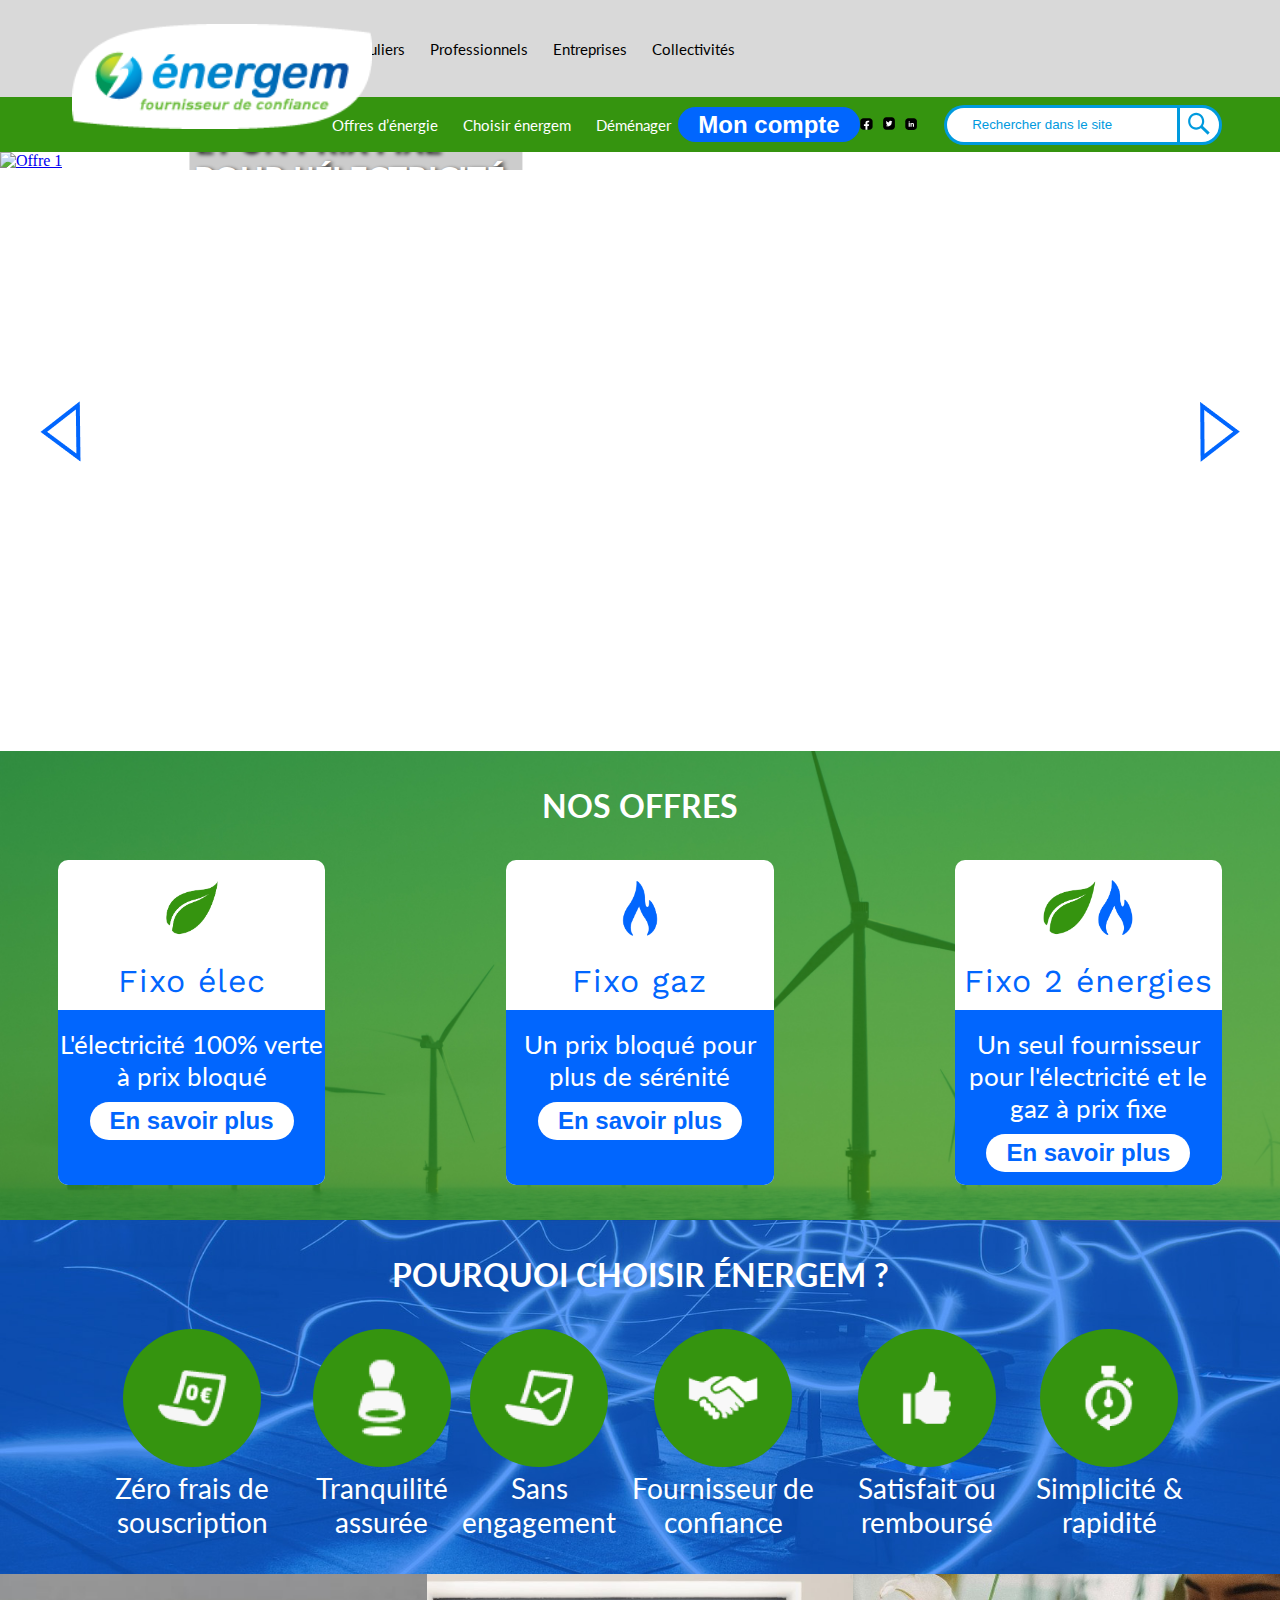
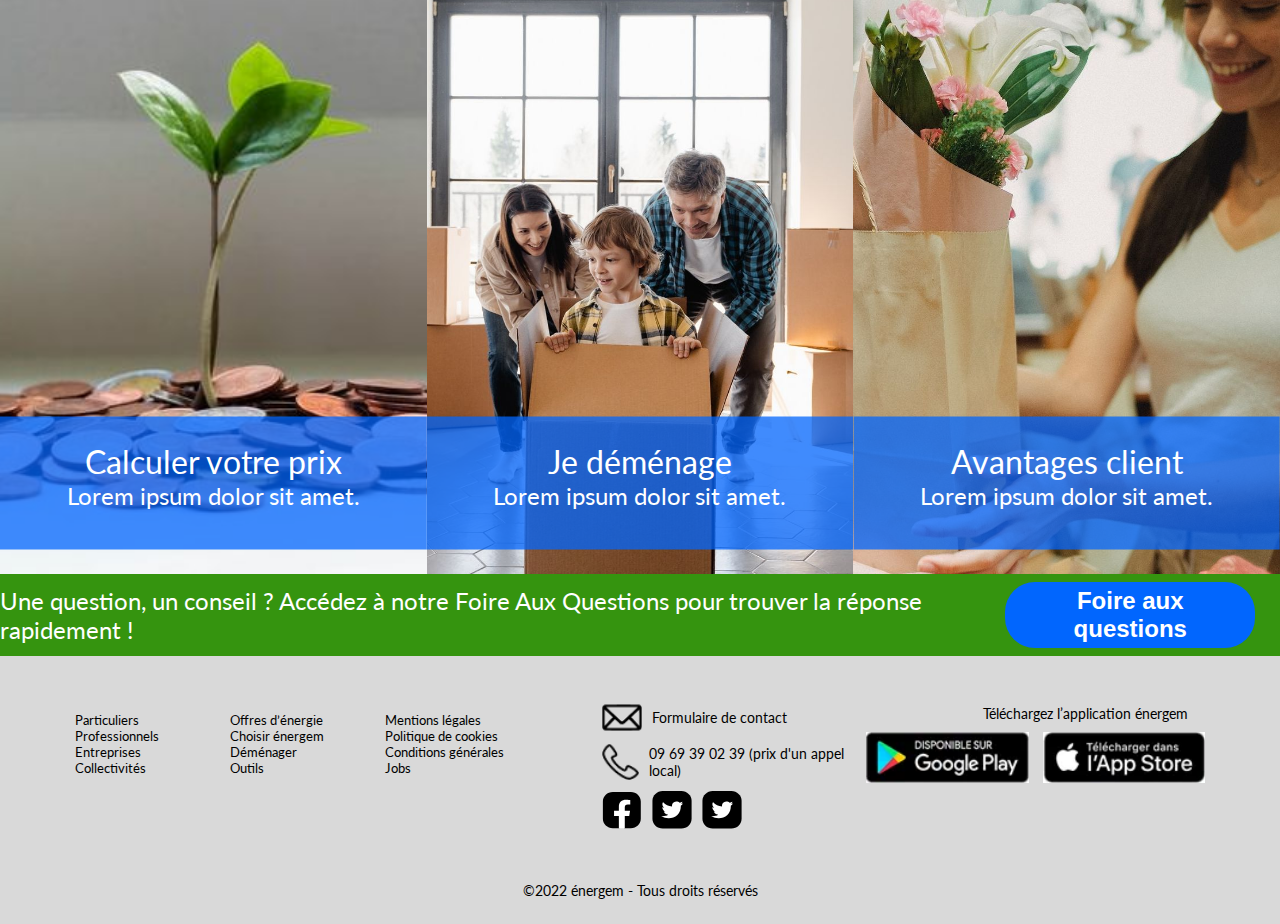
==== index-3.html @ 3f8b6bbb "first commit" ====
<!DOCTYPE html>
<html lang="en">

<head>
  <meta charset="UTF-8">
  <meta http-equiv="X-UA-Compatible" content="IE=edge">
  <meta name="viewport" content="width=device-width, initial-scale=1.0">
  <title>Energem</title>
  <link href='https://fonts.googleapis.com/css?family=Lato:300,400,700' rel='stylesheet'>
  <link href='https://fonts.googleapis.com/css?family=Work Sans' rel='stylesheet'>
  <link href="assets/css/index-3.css" rel="stylesheet">
  <!--script src="assets/js/slider-3.js" defer></script-->

</head>

<body>
  <div id="wrapper">
    <!-- Header & Navigation -->
    <header id="logo">
      <img src="assets/img/logo-energem.png" alt="Energem site web: logo">
    </header>
    <nav id="nav1">
      <ul>
        <li><a href="#0">Particuliers</a></li>
        <li><a href="#0">Professionnels</a></li>
        <li><a href="#0">Entreprises</a></li>
        <li><a href="#0">Collectivités</a></li>
      </ul>

    </nav>
    <nav id="nav2">
      <ul>
        <li><a href="#0">Offres d’énergie</a></li>
        <li><a href="#0">Choisir énergem</a></li>
        <li><a href="#0">Déménager</a></li>
        <li><a href="#0">Outils</a></li>
      </ul>
    </nav>
    <div id="account"><input class="btn-account" type="button" value="Mon compte"></div>
    <div id="btn-social">
      <ul>
        <li><a href="#0"><img src="assets/img/social-fb.svg" alt="Social media: facebook"></a></li>
        <li><a href="#0"><img src="assets/img/social-tweeter.svg" alt="Social media: twitter"></a></li>
        <li><a href="#0"><img src="assets/img/social-linked-in.svg" alt="Social media: linkedin"></a></li>
      </ul>
    </div>
    <div id="btn-search">
      <input type="text" class="searchTerm" placeholder="Rechercher dans le site">
      <button type="submit" class="searchButton">
        <img src="assets/img/magnifier.svg" alt="Soumettre la recherche">
      </button>
    </div>

    <!-- SLIDER -->
    <section id="slider">
      <div class="navigation">
        <div class="prev nav-btn"><img src="assets/img/arrow-left.png" alt="Image précédente"></div>
        <div class="next nav-btn"><img src="assets/img/arrow-right.png" alt="Image suivante"></div>
      </div>
      <div class="carousel">
        <div class="item main">
          <a href="#0">
            <img src="assets/img/slide-01.jpg" alt="Offre 1" />
            <div class="caption">
              <h2>Nous offrons deux énergies un seul founisseur et un prix fixe pour l'électricité et le gaz.</h2>
              <button class="btn-more">En savoir plus</button>
            </div>
          </a>
        </div>
        <div class="item">
          <a href="#0">
            <img src="assets/img/slide-02.jpg" alt="Offre 2" />
            <div class="caption">
              <h2>Lorem ipsum dolor sit amet.</h2>
              <button class="btn-more">En savoir plus</button>
            </div>
          </a>
        </div>
        <div class="item"><a href="#0">
            <img src="assets/img/slide-03.jpg" alt="Offre 3" />
            <div class="caption">
              <h2>Pellentesque at dapibus purus. Nullam eget erat eu erat aliquam rutrum in non felis.</h2>
              <button class="btn-more">En savoir plus</button>
            </div>
          </a>
        </div>
        <div class="item">
          <a href="#0">
            <img src="assets/img/slide-04.jpg" alt="Offre 4" />
            <div class="caption">
              <h2>Donec tellus elit, hendrerit condimentum fringilla eget, vehicula in lorem. Vestibulum aliquam rutrum
                metus,
                a iaculis lacus consectetur non</h2>
              <button class="btn-more">En savoir plus</button>
            </div>
          </a>
        </div>
      </div>
    </section>

    <!-- OFFRES -->
    <section id="offers">
      <div class="box">
        <h2>Nos offres</h2>
        <div class="cards">
          <article class="card">
            <a href="#">
              <figure class="card-thumb">
                <img src="assets/img/picto-elec.png" alt="Fixo élec">
              </figure>
              <h3 class="card-title">Fixo élec</h3>
              <div class="card-content">
                <p class="card-excerpt">L'électricité 100% verte à prix bloqué</p>
                <button class="card-btn-more">En savoir plus</button>
              </div>
            </a>
          </article>
          <article class="card">
            <a href="#">
              <figure class="card-thumb">
                <img src="assets/img/picto-gaz.png" alt="Fixo gaz">
              </figure>
              <h3 class="card-title">Fixo gaz</h3>
              <div class="card-content">
                <p class="card-excerpt">Un prix bloqué pour plus de sérénité</p>
                <button class="card-btn-more">En savoir plus</button>
              </div>
            </a>
          </article>
          <article class="card">
            <a href="#">
              <figure class="card-thumb">
                <img class="fixo-combi" src="assets/img/picto-combi.png" alt="Fixo 2 énergies">
              </figure>
              <h3 class="card-title">Fixo 2 énergies</h3>
              <div class="card-content">
                <p class="card-excerpt">Un seul fournisseur pour l'électricité et le gaz à prix fixe</p>
                <button class="card-btn-more">En savoir plus</button>
              </div>
            </a>
          </article>
        </div>
      </div>
    </section>

    <!-- WHY -->
    <section id="why">
      <h2>Pourquoi choisir Énergem ?</h2>
      <div class="why-flex-container">
        <div class="container">
          <div class="box"><img src="assets/img/picto-zero-frais.png" alt=""></div>
          <div class="text">Zéro frais de souscription</div>
        </div>
        <div class="container">
          <div class="box"><img class="why-img-resize" src="assets/img/picto-tranquilite.png" alt="Tranquilité assurée">
          </div>
          <div class="text">Tranquilité assurée</div>
        </div>
        <div class="container">
          <div class="box"><img src="assets/img/picto-sans-engagement.png" alt="Sans engagement"></div>
          <div class="text">Sans engagement</div>
        </div>
        <div class="container">
          <div class="box"><img src="assets/img/picto-fournisseur-confiance.png" alt="Fournisseur de confiance"></div>
          <div class="text">Fournisseur de confiance</div>
        </div>
        <div class="container">
          <div class="box"><img class="why-img-resize" src="assets/img/picto-satisfait-rembourse.png"
              alt="Satisfait ou remboursé"></div>
          <div class="text">Satisfait ou remboursé</div>
        </div>
        <div class="container">
          <div class="box"><img class="why-img-resize" src="assets/img/picto-simplicite-rapidite.png"
              alt="Simplicité & rapidité"></div>
          <div class="text">Simplicité & rapidité</div>
        </div>
      </div>
    </section>

    <!-- ADAVANTAGES -->
    <section id="advantages">
      <div class="advantages-flex-container">
        <div class="container">
          <div class="box"><img src="assets/img/advantages-01.jpg" alt="Calculer votre prix"></div>
          <div class="text">
            <h3>Calculer votre prix</h3>
            <p>Lorem ipsum dolor sit amet.</p>
          </div>
        </div>
        <div class="container">
          <div class="box"><img src="assets/img/advantages-02.jpg" alt="Je déménage"></div>
          <div class="text">
            <h3>Je déménage</h3>
            <p>Lorem ipsum dolor sit amet.</p>
          </div>
        </div>
        <div class="container">
          <div class="box"><img src="assets/img/advantages-03.jpg" alt="Avantages client"></div>
          <div class="text">
            <h3>Avantages client</h3>
            <p>Lorem ipsum dolor sit amet.</p>
          </div>
        </div>
      </div>
    </section>

    <!-- FAQ -->
    <section id="faq">
      <div class="container">
        <p>Une question, un conseil ? Accédez à notre Foire Aux Questions pour trouver la réponse rapidement !</p>
        <button class="faq-btn-more">Foire aux questions</button>
      </div>
    </section>

    <!-- FOOTER -->
    <section id="footer">
      <nav class="footer-nav">
        <ul>
          <li>Particuliers</li>
          <li>Professionnels</li>
          <li>Entreprises</li>
          <li>Collectivités</li>
        </ul>
        <ul>
          <li>Offres d’énergie</li>
          <li>Choisir énergem</li>
          <li>Déménager</li>
          <li>Outils</li>
        </ul>
        <ul>
          <li>Mentions légales</li>
          <li>Politique de cookies</li>
          <li>Conditions générales</li>
          <li>Jobs</li>
        </ul>
      </nav>
      <div class="footer-contact">
        <div class="contact">
          <img src="assets/img/picto-letter.png" alt="Vers formulaire de contact">
          <p>Formulaire de contact</p>
        </div>
        <div class="contact">
          <img src="assets/img/picto-phone.png" alt="Numéro de téléphone">
          <p>09 69 39 02 39 (prix d'un appel local)</p>
        </div>
        <div class="footer-btn-social">
          <ul>
            <li><a href="#0"><img src="assets/img/social-fb.svg" alt="Social media: facebook"></a></li>
            <li><a href="#0"><img src="assets/img/social-tweeter.svg" alt="Social media: twitter"></a></li>
            <li><a href="#0"><img src="assets/img/social-tweeter.svg" alt="Social media: linkedin"></a></li>
          </ul>
        </div>
      </div>
      <div class="footer-store">
        <p>Téléchargez l’application énergem</p>
        <div class="footer-store-links">
          <img src="assets/img/googleplay-fr.webp" alt="Vers Google play">
          <img src="assets/img/appstore-fr.webp" alt="Vers l'Appstore">
        </div>
      </div>

    </section>

  </div>
  <div id="copyright">
    <p>©2022 énergem - Tous droits réservés</p>
  </div>
</body>

</html>
---- assets/css/index-3.css ----
/* Init: rest */

html {
  box-sizing: border-box;
  font-size: 1rem;
}

*,
*:before,
*:after {
  box-sizing: inherit;
}

body,
h1,
h2,
h3,
h4,
h5,
h6,
p,
ol,
ul {
  margin: 0;
  padding: 0;
  font-weight: normal;
}

ol,
ul {
  list-style: none;
}

img {
  max-width: 100%;
  height: auto;
}

/* Grid */

#wrapper {
  display: grid;
  height: auto;
  /* 14 columns: first and last ones are used ad padding 45+40 = 85px */
  grid-template-columns: 45px repeat(12, 1fr) 45px;
  column-gap: 2.08333333%; /*40px*/
}

/* GENERAL */

h2 {
  font-family: "Lato", sans-serif;
  font-size: 2em;
  font-weight: 700;
  text-transform: uppercase;
  color: #fff;
}

/* HEADER AND NAVIGATION */

nav {
  font-family: "Lato", sans-serif;
  font-size: 0.9375em;
  font-weight: 700;
}

#logo {
  display: flex;
  align-items: center;
  width: 300px;
  grid-area: 1 / 2 / span 2 / span 5;
  z-index: 2;
}

#logo img {
  /* width: 70%; */
  height: 105px;
}

#nav1 {
  background-color: #d9d9d9;
  grid-area: 1 / 1 / auto / -1;
  display: grid;
  height: 97px;
  grid-template-columns: subgrid;
}

#nav1 ul {
  margin-left: -55px;
  grid-column: 5 / 12;
  display: flex;
  align-items: center;
}

#nav1 a {
  text-decoration: none;
  color: black;
  text-align: left;
  padding-left: 25px;
}

#nav2 {
  background-color: #35940f;
  grid-area: 2 / 1 / auto / -1;
  display: grid;
  height: 55px;
  grid-template-columns: subgrid;
}

#nav2 ul {
  margin-left: -55px;
  grid-column: 5 / 12;
  display: flex;
  align-items: center;
}

#nav2 a {
  text-decoration: none;
  color: white;
  text-align: left;
  padding-left: 25px;
}

#account {
  grid-area: 2 / 8 / auto / -1;
  display: flex;
}

.btn-account {
  background-color: #0166fe;
  color: #ffffff;
  font-size: 1.5em;
  font-weight: 700;
  border: 0px;
  margin: 10px 25px;
  padding: 0px 20px;
  border-radius: 30px;
  cursor: pointer;
}

#btn-social {
  grid-area: 2 / 9 / auto / span 2;
  display: flex;
  margin-left: 110px;
}

#btn-social ul {
  grid-column: 10 / 12;
  display: flex;
  gap: 10px;
  align-items: center;
  justify-content: center;
}

#btn-social li {
  /* padding-right: 20px; */
}

#btn-social img {
  width: 35px;
  height: auto;
}

#btn-search {
  grid-area: 2 / 11 / auto / span 3;
  display: flex;
  align-items: center;
  width: 110%;
}

#btn-search .search {
  width: 10%;
}

#btn-search .searchTerm {
  align-items: center;
  justify-content: center;
  width: 80%;
  border: 3px solid #009ade;
  color: #009ade;
  border-right: none;
  padding: 5px;
  height: 40px;
  border-radius: 30px 0 0 30px;
  outline: none;
}

#btn-search .searchTerm::placeholder {
  color: #009ade;
  padding-left: 20px;
}

#btn-search .searchTerm:focus {
  color: #009ade;
}

#btn-search .searchButton {
  width: 45px;
  height: 40px;
  border: 3px solid #009ade;
  background: #fff;
  color: #fff;
  border-radius: 0 30px 30px 0;
  cursor: pointer;
}

#btn-search .searchButton img {
  width: 26px;
  height: 29px;
  padding: 2px;
}

/* SLIDER */

#slider {
  grid-area: 4 / 1 / 5 / -1;
}

.navigation .prev {
  position: absolute;
  z-index: 10;
  font-size: 1.5625em;
  top: 45%;
  left: 25px;
  font-weight: 700;
}

.navigation .next {
  right: 25px;
  position: absolute;
  font-size: 25px;
  z-index: 10;
  top: 45%;
}

.navigation .nav-btn {
  cursor: pointer;
  width: 70px;
  height: 52px;
  display: flex;
  justify-content: center;
  align-items: center;
  padding: 5px;
}

/* .navigation .nav-btn:hover {
  background: white;
} */

.carousel {
  height: 599px;
}

.carousel img {
  max-width: 100%;
  height: 600px;
  width: 100%;
  object-fit: cover;
}

.item {
  position: relative;
  display: none;
  overflow: hidden;
}

.main {
  display: block;
}

.caption {
  position: absolute;
  display: block;
  padding: 5px;
  top: 50%;
  left: 20%;
  transform: translate(-20%, -50%);
  width: 26%;
  justify-content: center;
  align-items: center;
  color: rgb(255, 255, 255);
  background: rgba(0, 0, 0, 0.2);
}

.caption h2 {
  font-family: "Lato", sans-serif;
  font-size: 2em;
  font-weight: 700;
  text-shadow: 2px 2px 4px #000000;
  margin-bottom: 25px;
}
.caption .btn-more {
  position: relative;
  left: 55%;
  background-color: #35940f;
  color: #ffffff;
  font-size: 1em;
  font-weight: 700;
  border: 0px;
  margin: 10px 25px;
  padding: 10px 20px;
  border-radius: 30px;
  cursor: pointer;
}

/* OFFERS */

#offers {
  grid-area: 5 / 1 / 6 / -1;
  background-image: url("../img/offers-bckgr.jpg");
  height: max-content;
  background-size: cover;
  display: flex;
  justify-content: center;
  align-items: center;
  width: 100%;
  padding-bottom: 35px;
}

#offers .box {
  width: 91%;
}

#offers .box h2 {
  margin: 10px 0;
  padding: 25px 0px;
  text-align: center;
}

#offers .box h3 {
  margin: 10px 0;
  color: inherit;
  font-family: "Work Sans";
  font-size: 2em;
  color: #0166fe;
  text-align: center;
}

#offers .box p {
  font-family: "Lato", sans-serif;
  font-size: 1.625em;
  text-align: center;
}

.cards {
  display: flex;
  flex-wrap: wrap;
  justify-content: space-between;
  width: 100%;
}
.card {
  width: 23%;
  height: 325px;
  background-color: #fff;
  border-radius: 10px;
  /* transition: transform 0.3s; */
  overflow-y: hidden;
}

.card a {
  color: inherit;
  text-decoration: none;
}

.card-thumb {
  text-align: center;
}

.card-thumb img {
  width: 50%;
}

.fixo-combi {
  width: 150%;
}

.card-content {
  position: relative;
  width: 100%;
  height: 250px;
  padding: 18px 0px;
  background-color: #0166fe;
  color: #fff;
  border-bottom-left-radius: 10px;
  border-bottom-right-radius: 10px;
  text-align: center;
}

.card-title {
  margin: 5px 0;
  font-size: 1.25rem;
  letter-spacing: 1px;
  text-align: center;
}

.card-excerpt p {
  font-size: 0.75rem;
  letter-spacing: 1px;
  text-align: center;
}

.card-btn-more {
  background-color: #ffffff;
  color: #0166fe;
  font-size: 1.5em;
  font-weight: 700;
  border: 0px;
  margin: 10px 25px;
  padding: 5px 20px;
  border-radius: 30px;
  cursor: pointer;
}

/* .card:hover {
  box-shadow: 0px 0px 20px -5px rgba(0, 0, 0, 0.2);
  transform: translateY(-4px);
} */

@media screen and (max-width: 540px) {
  #container {
    height: auto;
  }
  .box {
    padding: 20px;
  }
  .card {
    width: 49%;
  }
}
@media screen and (max-width: 480px) {
  .box h1 {
    font-size: 1.5rem;
  }
  .cards {
    justify-content: center;
  }
  .card {
    margin-bottom: 20px;
    width: 80%;
  }
}

/* WHY */

#why {
  grid-area: 6 / 1 / 7 / -1;
  background-image: url("../img/why-bckgr.jpg");
  height: max-content;
  background-size: cover;
  padding-bottom: 35px;
}

#why h2 {
  margin: 10px 0;
  padding: 25px 0px;
  text-align: center;
}

.why-flex-container {
  margin-top: 0;
  display: flex;
  justify-content: space-around;
  padding: 0 84px;
}

.why-flex-container .container {
  justify-content: center;
  text-align: center;
}

.why-flex-container .box {
  display: inline-block;
  position: relative;
  background-color: #35940f;
  width: 138px;
  height: 138px;
  overflow: hidden;
  border-radius: 50%;
}
.why-flex-container .box img {
  position: absolute;
  top: 50%;
  left: 50%;
  transform: translate(-50%, -50%);
  width: 50%;
  height: auto;
}

/* .why-flex-container .box {
  border-radius: 50%;
  background-color: #35940f;
  overflow: hidden;
  height: 138px;
  width: 138px;
  display: flex;
  text-align: center;
  justify-content: center;
}

.why-flex-container .box img {
  width: 50%;
  height: auto;
} */

.why-flex-container .text {
  font-family: "Lato", sans-serif;
  font-size: 1.75em;
  color: #fff;
}

.why-flex-container .box .why-img-resize {
  width: 35%;
  height: auto;
}

/* ADAVANTAGES */

#advantages {
  grid-area: 7 / 1 / 8 / -1;
  background-size: cover;
  width: 100%;
}

.advantages-flex-container {
  display: flex;
  flex-wrap: wrap;
}

.advantages-flex-container .container {
  flex-grow: 1;
  width: calc(33% - 2px);
  height: 599px;
  position: relative;
  display: inline-block;
}

.advantages-flex-container .box img {
  max-width: 100%;
  height: 600px;
  width: 100%;
  object-fit: cover;
}

.advantages-flex-container .text {
  position: absolute;
  background-color: rgba(1, 102, 254, 0.75);
  top: 85%;
  left: 50%;
  transform: translate(-50%, -50%);
  text-align: center;
  color: white;
  width: 100%;
  height: 133px;
  padding-top: 25px;
}

.advantages-flex-container .text h3 {
  font-family: "Lato", sans-serif;
  font-size: 2em;
}

.advantages-flex-container .text p {
  font-family: "Lato", sans-serif;
  font-size: 1.5em;
}

/* FAQ */

#faq {
  grid-area: 8 / 1 / 9 / -1;
  background-color: #35940f;
  height: 83px;
  display: flex;
  justify-content: center;
  align-items: center;
  width: 100%;
}

#faq .container {
  display: inline-flex;
  justify-content: center;
  align-items: center;
}

#faq p {
  font-family: "Lato", sans-serif;
  font-size: 1.5em;
  color: #ffffff;
}

.faq-btn-more {
  background-color: #0166fe;
  color: #ffffff;
  font-size: 1.5em;
  font-weight: 700;
  border: 0px;
  margin: 10px 25px;
  padding: 5px 20px;
  border-radius: 30px;
  cursor: pointer;
}

/* FOOTER */

#footer {
  grid-area: 10 / 1 / 11 / -1;
  background-color: #d9d9d9;
  /* height: 250px; */
  display: flex;
  justify-content: center;
  align-items: center;
  width: 100%;
  padding: 0 75px 50px 75px;
  font-family: "Lato", sans-serif;
  font-size: 0.875em;
}

.footer-nav {
  flex: 40%;
  column-count: 3;
}

.footer-contact {
  flex: 30%;
  padding-left: 75px;
  padding-top: 40px;
}

.footer-contact .contact {
  display: flex;
  align-items: center;
  margin-bottom: 5px;
}

.footer-contact img {
  width: 40px;
}

.footer-contact p {
  padding-left: 10px;
}

.footer-btn-social ul {
  display: flex;
  align-items: center;
  gap: 10px;
  padding-top: 5px;
}

.footer-store {
  flex: 30%;
}

.footer-store p {
  padding-bottom: 10px;
  padding-left: 100px;
  text-align: center;
}

.footer-store .footer-store-links {
  display: flex;
  justify-content: flex-end;
  gap: 14px;
}

.footer-store .footer-store-links img {
  width: 165px;
}

#copyright {
  display: flex;
  justify-content: center;
  align-items: center;
  background-color: #d9d9d9;
  padding-bottom: 25px;
  font-family: "Lato", sans-serif;
  font-size: 0.875em;
}
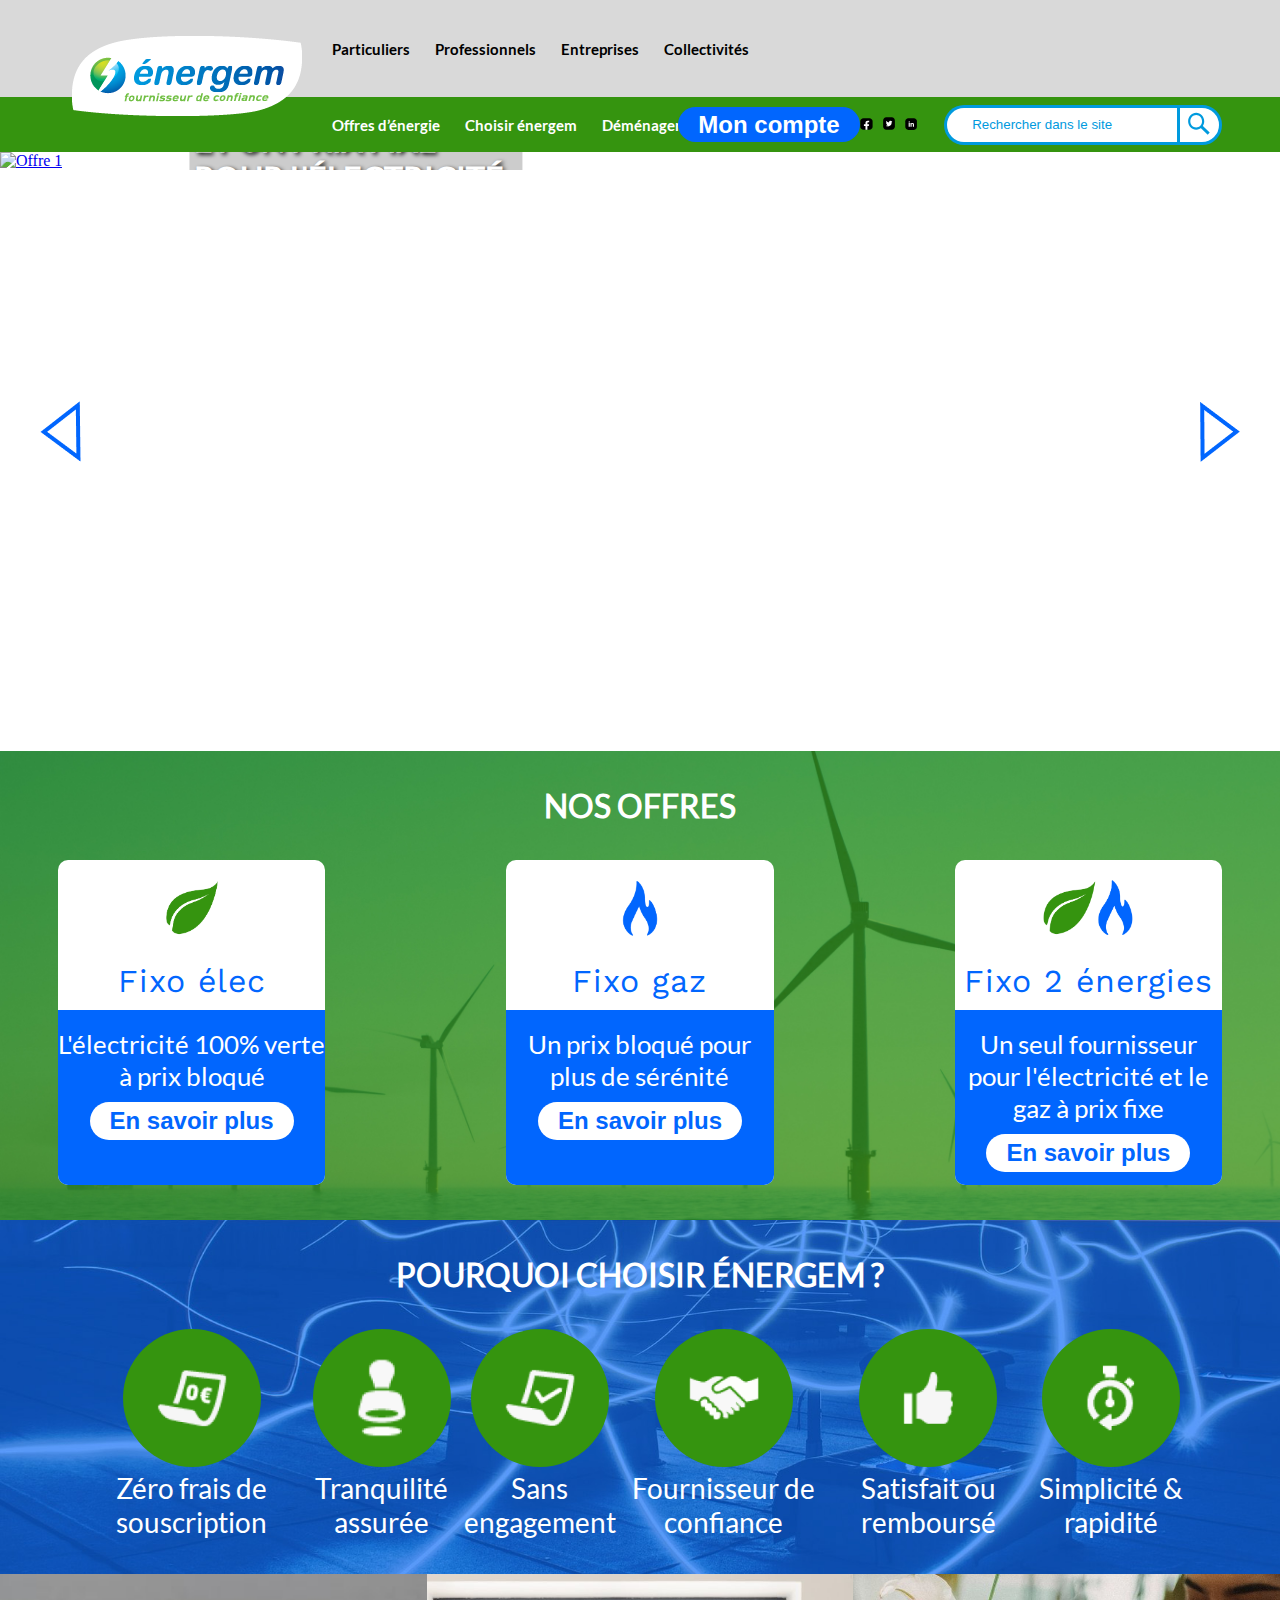
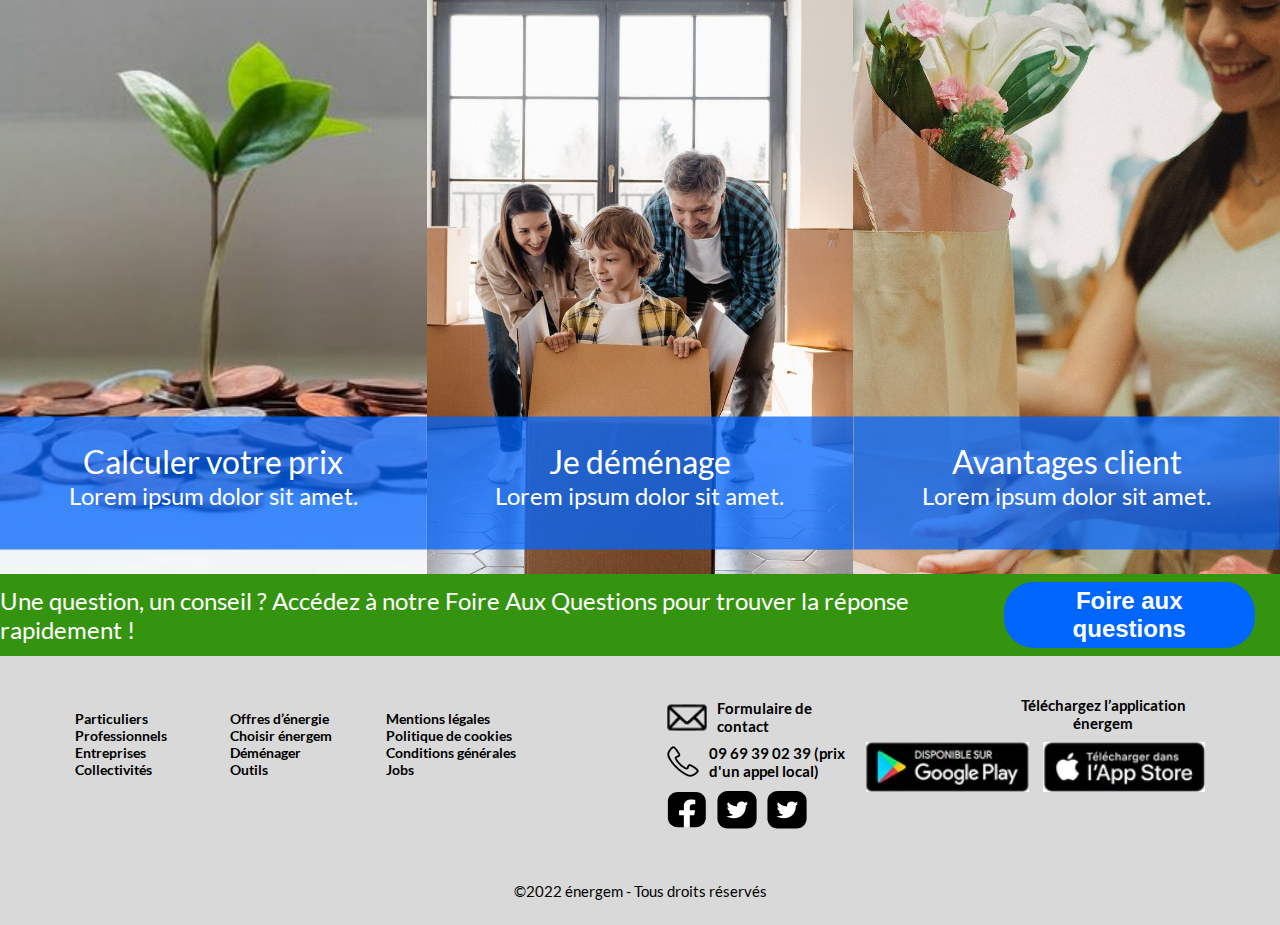
==== commit 96deb929: "media queries" ====
--- a/index-3.html
+++ b/index-3.html
@@ -6,7 +6,7 @@
   <meta http-equiv="X-UA-Compatible" content="IE=edge">
   <meta name="viewport" content="width=device-width, initial-scale=1.0">
   <title>Energem</title>
-  <link href='https://fonts.googleapis.com/css?family=Lato:300,400,700' rel='stylesheet'>
+  <!--link href='https://fonts.googleapis.com/css?family=Lato:300,400,700' rel='stylesheet'-->
   <link href='https://fonts.googleapis.com/css?family=Work Sans' rel='stylesheet'>
   <link href="assets/css/index-3.css" rel="stylesheet">
   <!--script src="assets/js/slider-3.js" defer></script-->
@@ -29,11 +29,37 @@
 
     </nav>
     <nav id="nav2">
-      <ul>
-        <li><a href="#0">Offres d’énergie</a></li>
-        <li><a href="#0">Choisir énergem</a></li>
-        <li><a href="#0">Déménager</a></li>
-        <li><a href="#0">Outils</a></li>
+      <ul class="menu">
+        <li class="has-children"><a href="#0">Offres d’énergie</a>
+          <ul class="drop-menu">
+            <li><a href="#0">Électricité verte</a></li>
+            <li><a href="#0">Gaz</a></li>
+            <li><a href="#0">2 énergies</a></li>
+          </ul>
+        </li>
+        <li class="has-children"><a href="#0">Choisir énergem</a>
+          <ul class="drop-menu">
+            <li><a href="#0">Je choisis énergem</a></li>
+            <li><a href="#0">Changer de fournisseur</a></li>
+          </ul>
+        </li>
+        </li>
+        <li class="has-children"><a href="#0">Déménager</a>
+          <ul class="drop-menu">
+            <li><a href="#0">J’emménage - je déménage</a></li>
+            <li><a href="#0">Je réussis mon déménagement</a></li>
+          </ul>
+        </li>
+        </li>
+        <li class="has-children"><a href="#0">Outils</a>
+          <ul class="drop-menu">
+            <li><a href="#0">J'estime ma consommation électricité / gaz</a></li>
+            <li><a href="#0">Je réalise des économies d'énergie</a></li>
+            <li><a href="#0">Quiz éco-citoyen</a></li>
+            <li><a href="#0">Quiz éco-calculateur</a></li>
+            <li><a href="#0">Quiz sécurité éléctrique</a></li>
+          </ul>
+        </li>
       </ul>
     </nav>
     <div id="account"><input class="btn-account" type="button" value="Mon compte"></div>
--- a/assets/css/index-3.css
+++ b/assets/css/index-3.css
@@ -36,6 +36,39 @@
   height: auto;
 }
 
+/* Fonts */
+
+@font-face {
+  font-family: "Lato";
+  font-style: normal;
+  font-weight: 400;
+  src: local("Lato Regular"), local("Lato-Regular"),
+    url(../fonts/Lato-Regular.ttf) format("truetype");
+}
+
+@font-face {
+  font-family: "Lato-Bold";
+  font-style: normal;
+  font-weight: 700;
+  src: local("Lato Bold"), local("Lato-Bold"),
+    url(../fonts/Lato-Bold.ttf) format("truetype");
+}
+
+@font-face {
+  font-family: "Work Sans";
+  font-style: normal;
+  font-weight: 400;
+  src: local("Work Sans"), local("Work-Sans"), local("WorkSans"),
+    url(../fonts/WorkSans-Regular.ttf) format("truetype");
+}
+
+@font-face {
+  font-family: "Arial";
+  size-adjust: 97.38%;
+  ascent-override: 99%;
+  src: local("Arial");
+}
+
 /* Grid */
 
 #wrapper {
@@ -49,7 +82,7 @@
 /* GENERAL */
 
 h2 {
-  font-family: "Lato", sans-serif;
+  font-family: "Lato", "Arial", sans-serif;
   font-size: 2em;
   font-weight: 700;
   text-transform: uppercase;
@@ -59,9 +92,9 @@
 /* HEADER AND NAVIGATION */
 
 nav {
-  font-family: "Lato", sans-serif;
+  font-family: "Lato-Bold", "Arial", sans-serif;
   font-size: 0.9375em;
-  font-weight: 700;
+  font-weight: bold;
 }
 
 #logo {
@@ -73,7 +106,7 @@
 }
 
 #logo img {
-  /* width: 70%; */
+  max-width: 100%;
   height: 105px;
 }
 
@@ -99,6 +132,10 @@
   padding-left: 25px;
 }
 
+#nav1 a:hover {
+  text-decoration: underline;
+}
+
 #nav2 {
   background-color: #35940f;
   grid-area: 2 / 1 / auto / -1;
@@ -121,6 +158,30 @@
   padding-left: 25px;
 }
 
+#nav2 a:hover {
+  text-decoration: underline;
+}
+
+#nav2 .has-children {
+  position: relative;
+}
+
+#nav2 .drop-menu {
+  z-index: 1000;
+  display: none;
+  padding: 15px;
+  position: absolute;
+  width: 500px;
+  left: 50px;
+  background: #35940f;
+}
+
+#nav2 .has-children:hover > .drop-menu {
+  display: block;
+  /* flex: 1; */
+  z-index: 1000;
+}
+
 #account {
   grid-area: 2 / 8 / auto / -1;
   display: flex;
@@ -128,6 +189,7 @@
 
 .btn-account {
   background-color: #0166fe;
+  z-index: 1001;
   color: #ffffff;
   font-size: 1.5em;
   font-weight: 700;
@@ -210,6 +272,13 @@
   padding: 2px;
 }
 
+@media screen and (max-width: 1500px) {
+  #logo img {
+    max-width: 100%;
+    height: auto;
+  }
+}
+
 /* SLIDER */
 
 #slider {
@@ -283,7 +352,7 @@
 }
 
 .caption h2 {
-  font-family: "Lato", sans-serif;
+  font-family: "Lato", "Arial", sans-serif;
   font-size: 2em;
   font-weight: 700;
   text-shadow: 2px 2px 4px #000000;
@@ -330,14 +399,14 @@
 #offers .box h3 {
   margin: 10px 0;
   color: inherit;
-  font-family: "Work Sans";
+  font-family: "Work Sans", "Arial", sans-serif;
   font-size: 2em;
   color: #0166fe;
   text-align: center;
 }
 
 #offers .box p {
-  font-family: "Lato", sans-serif;
+  font-family: "Lato", "Arial", sans-serif;
   font-size: 1.625em;
   text-align: center;
 }
@@ -411,35 +480,6 @@
   cursor: pointer;
 }
 
-/* .card:hover {
-  box-shadow: 0px 0px 20px -5px rgba(0, 0, 0, 0.2);
-  transform: translateY(-4px);
-} */
-
-@media screen and (max-width: 540px) {
-  #container {
-    height: auto;
-  }
-  .box {
-    padding: 20px;
-  }
-  .card {
-    width: 49%;
-  }
-}
-@media screen and (max-width: 480px) {
-  .box h1 {
-    font-size: 1.5rem;
-  }
-  .cards {
-    justify-content: center;
-  }
-  .card {
-    margin-bottom: 20px;
-    width: 80%;
-  }
-}
-
 /* WHY */
 
 #why {
@@ -503,7 +543,7 @@
 } */
 
 .why-flex-container .text {
-  font-family: "Lato", sans-serif;
+  font-family: "Lato", "Arial", sans-serif;
   font-size: 1.75em;
   color: #fff;
 }
@@ -555,12 +595,12 @@
 }
 
 .advantages-flex-container .text h3 {
-  font-family: "Lato", sans-serif;
+  font-family: "Lato", "Arial", sans-serif;
   font-size: 2em;
 }
 
 .advantages-flex-container .text p {
-  font-family: "Lato", sans-serif;
+  font-family: "Lato", "Arial", sans-serif;
   font-size: 1.5em;
 }
 
@@ -583,7 +623,7 @@
 }
 
 #faq p {
-  font-family: "Lato", sans-serif;
+  font-family: "Lato", "Arial", sans-serif;
   font-size: 1.5em;
   color: #ffffff;
 }
@@ -611,8 +651,9 @@
   align-items: center;
   width: 100%;
   padding: 0 75px 50px 75px;
-  font-family: "Lato", sans-serif;
-  font-size: 0.875em;
+  font-family: "Lato-Bold", "Arial", sans-serif;
+  font-weight: bold;
+  font-size: 0.9375em;
 }
 
 .footer-nav {
@@ -622,7 +663,7 @@
 
 .footer-contact {
   flex: 30%;
-  padding-left: 75px;
+  padding-left: 140px;
   padding-top: 40px;
 }
 
@@ -653,7 +694,7 @@
 
 .footer-store p {
   padding-bottom: 10px;
-  padding-left: 100px;
+  padding-left: 40%;
   text-align: center;
 }
 
@@ -673,6 +714,137 @@
   align-items: center;
   background-color: #d9d9d9;
   padding-bottom: 25px;
-  font-family: "Lato", sans-serif;
-  font-size: 0.875em;
-}
+  font-family: "Lato", "Arial", sans-serif;
+  font-size: 0.9375em;
+}
+
+/* Mobile */
+/* @media (max-width: 480px) {
+  #offers .cards {
+    display: flex;
+    align-items: center;
+    flex-wrap: wrap;
+    align-content: center;
+    justify-content: space-around;
+    flex-direction: column;
+  }
+
+  #offers .card {
+    width: 75%;
+    height: auto;
+    margin-bottom: 20px;
+  }
+} */
+
+/* Mobile + Tablet */
+@media (min-width: 320px) and (max-width: 1024px) {
+  #wrapper {
+    display: block;
+  }
+  #nav1,
+  #nav2,
+  #account,
+  #btn-social,
+  #btn-search {
+    display: none;
+  }
+  #offers .cards {
+    display: flex;
+    align-items: center;
+    flex-wrap: wrap;
+    align-content: center;
+    justify-content: space-around;
+    flex-direction: column;
+  }
+
+  #offers .card {
+    width: 75%;
+    height: auto;
+    margin-bottom: 20px;
+  }
+  #offers .card-content {
+    height: 155px;
+    padding: 18px 15px;
+  }
+
+  #offers .box {
+    padding: 0px;
+    width: 100%;
+  }
+
+  #why h2 {
+    margin: 0px;
+  }
+
+  #why .why-flex-container,
+  #advantages .advantages-flex-container {
+    display: flex;
+    flex-direction: column;
+    align-items: center;
+    flex-wrap: wrap;
+    align-content: center;
+    flex-direction: column;
+  }
+
+  .why-flex-container .container {
+    padding-bottom: 25px;
+  }
+
+  .why-flex-container .box {
+    width: 85px;
+    height: 85px;
+  }
+
+  .advantages-flex-container .container {
+    width: 100%;
+  }
+
+  #faq p {
+    text-align: center;
+  }
+  #faq {
+    display: flex;
+    justify-content: center;
+    height: auto;
+  }
+  #faq .container {
+    padding: 25px;
+    flex-direction: column;
+  }
+
+  #footer {
+    display: flex;
+    flex-direction: column;
+    /* align-items: center;
+    flex-wrap: wrap;
+    align-content: center;
+    flex-direction: column; */
+  }
+
+  .footer-nav,
+  .footer-contact,
+  .footer-store {
+    padding-top: 25px;
+    padding-left: 0px;
+    flex: 100%;
+    justify-content: center;
+  }
+
+  .footer-contact .contact {
+    justify-content: center;
+  }
+  .footer-store p {
+    padding-left: 0px;
+  }
+
+  .footer-store .footer-store-links {
+    justify-content: center;
+  }
+
+  .footer-btn-social ul {
+    justify-content: center;
+  }
+}
+/* Desktop */
+@media (min-width: 1025px) {
+}
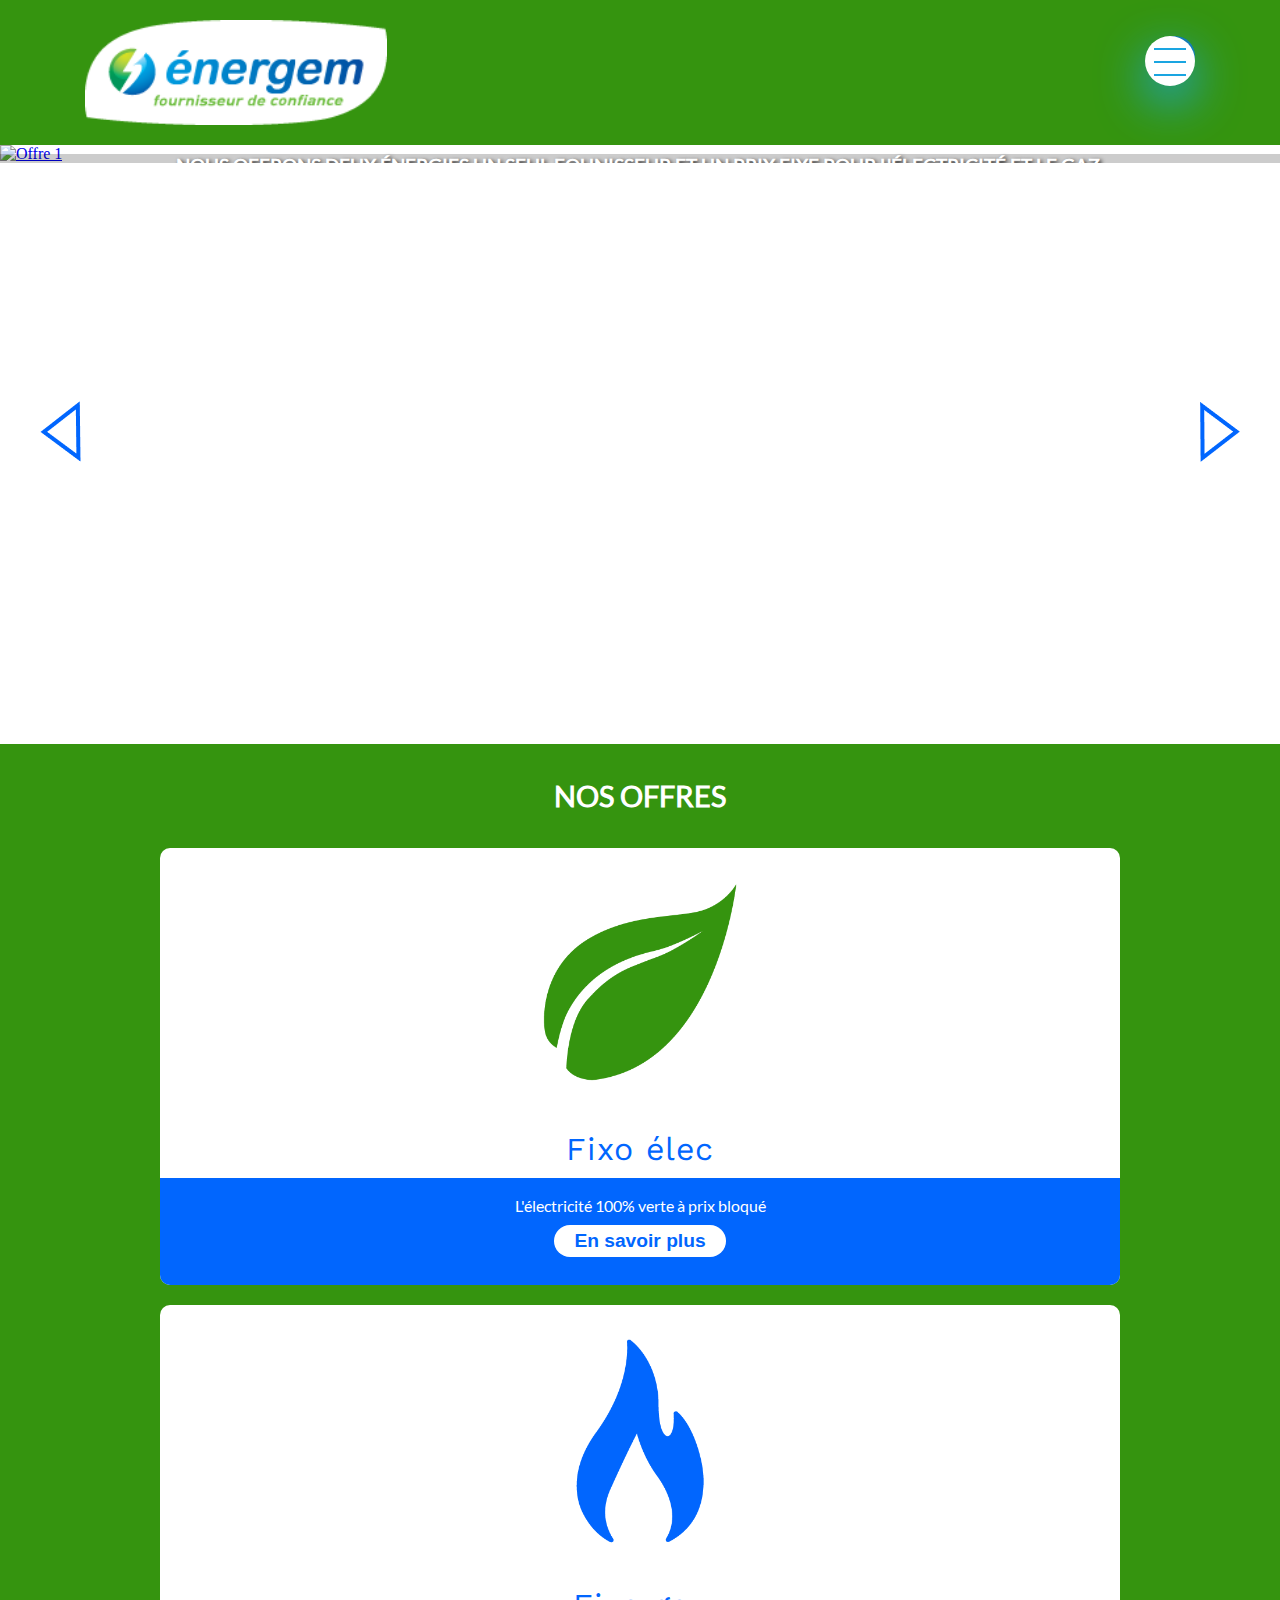
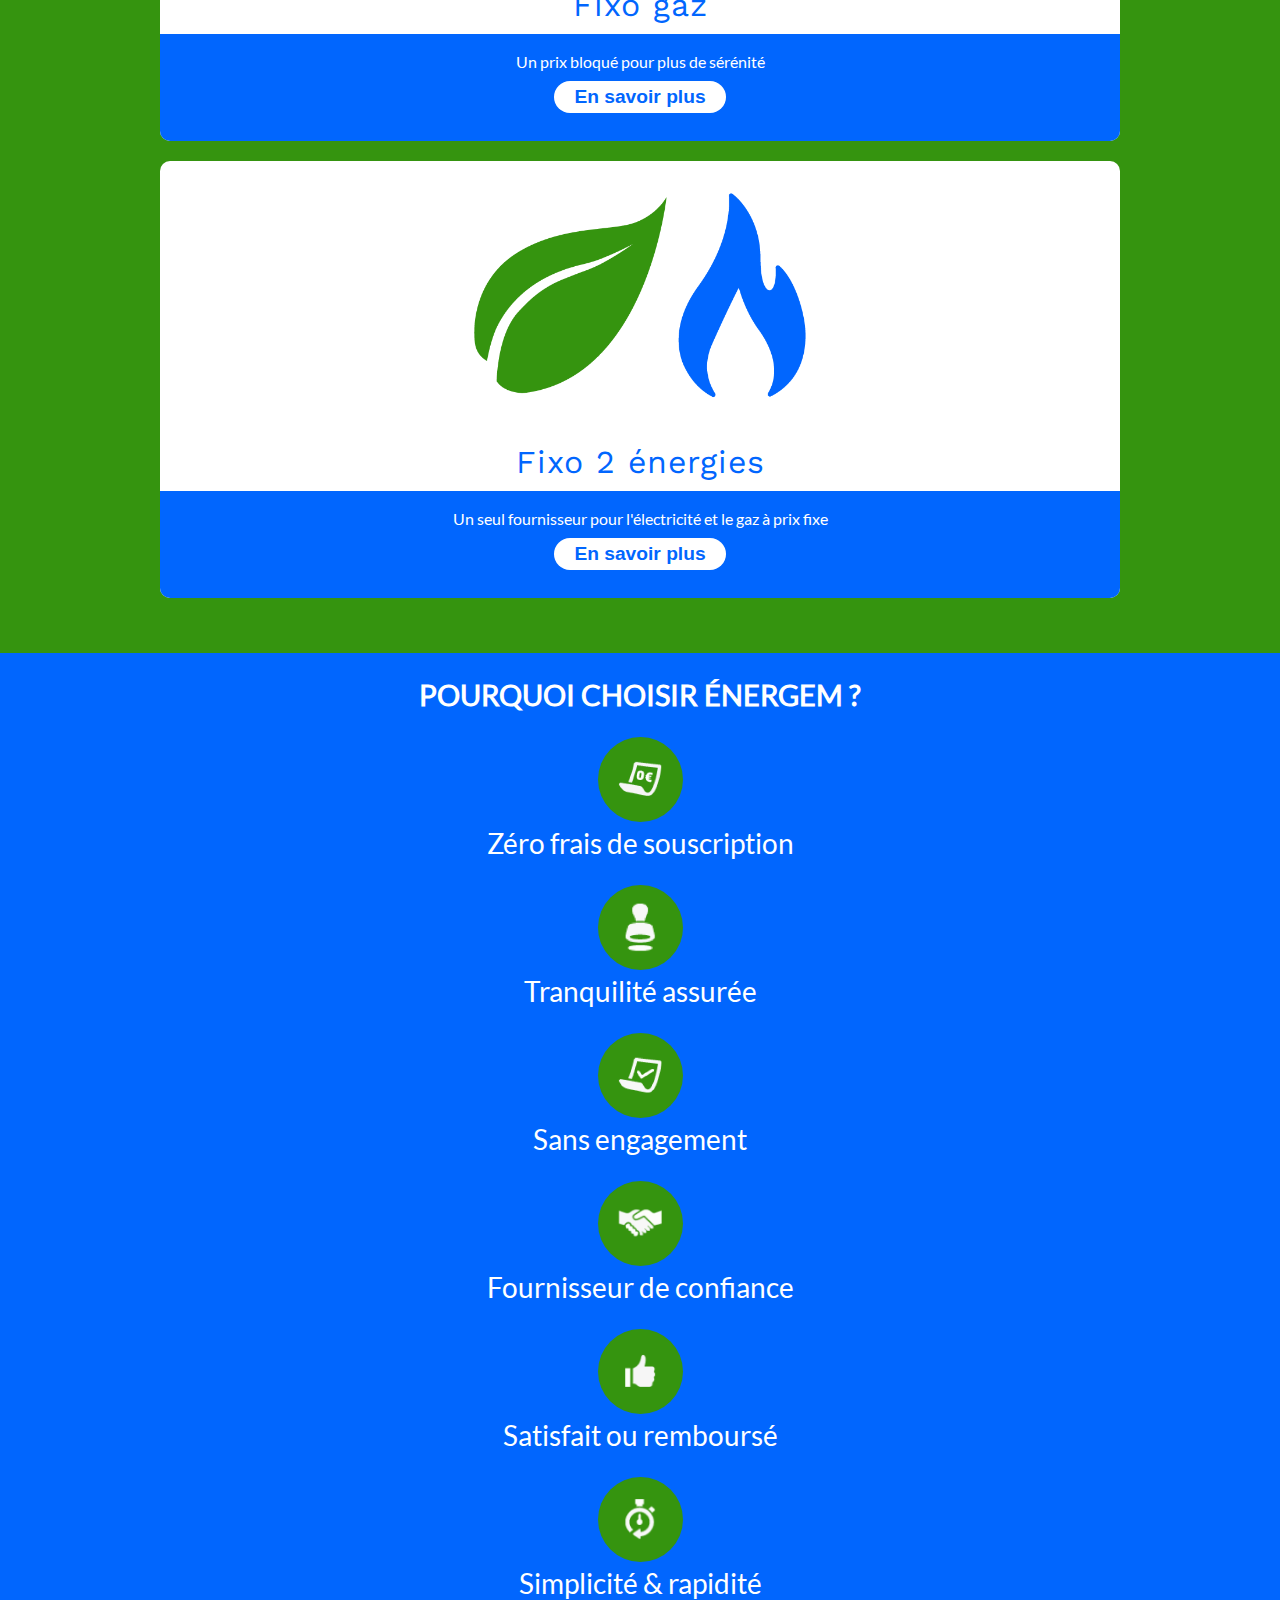
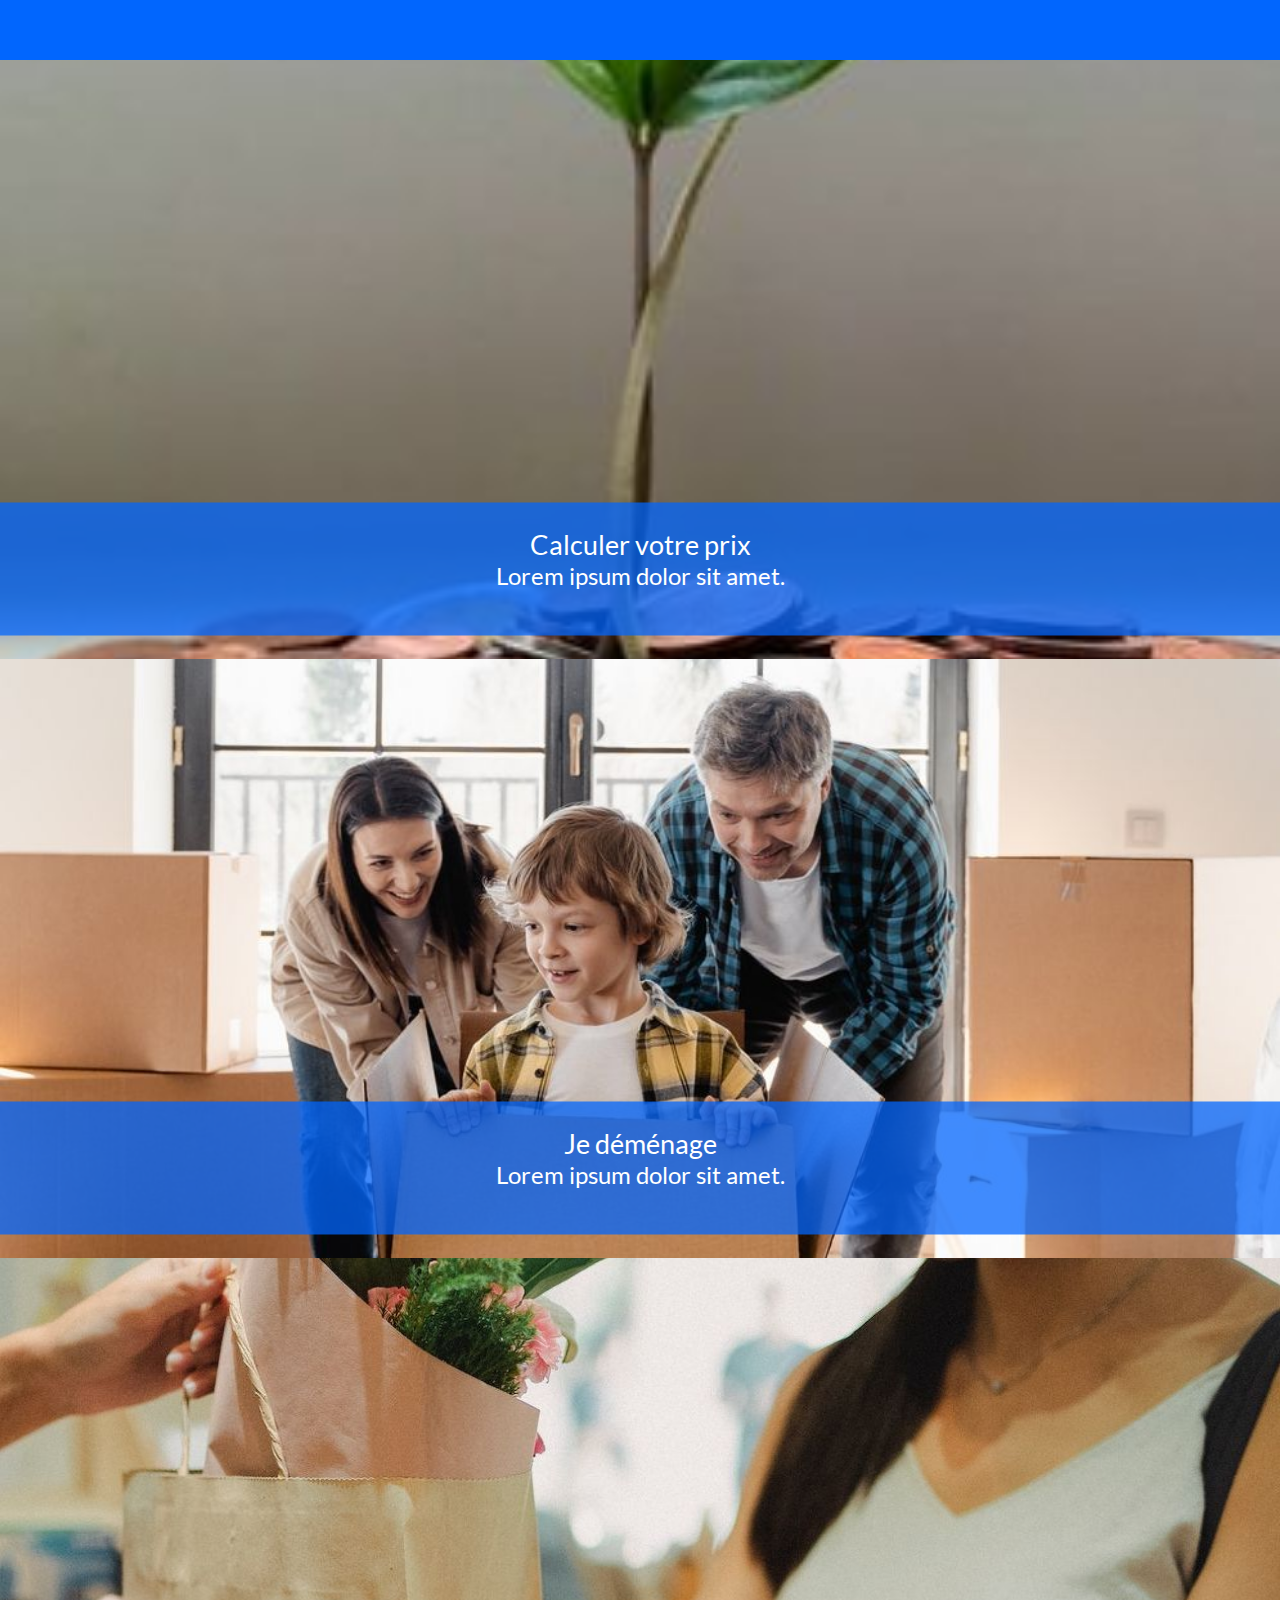
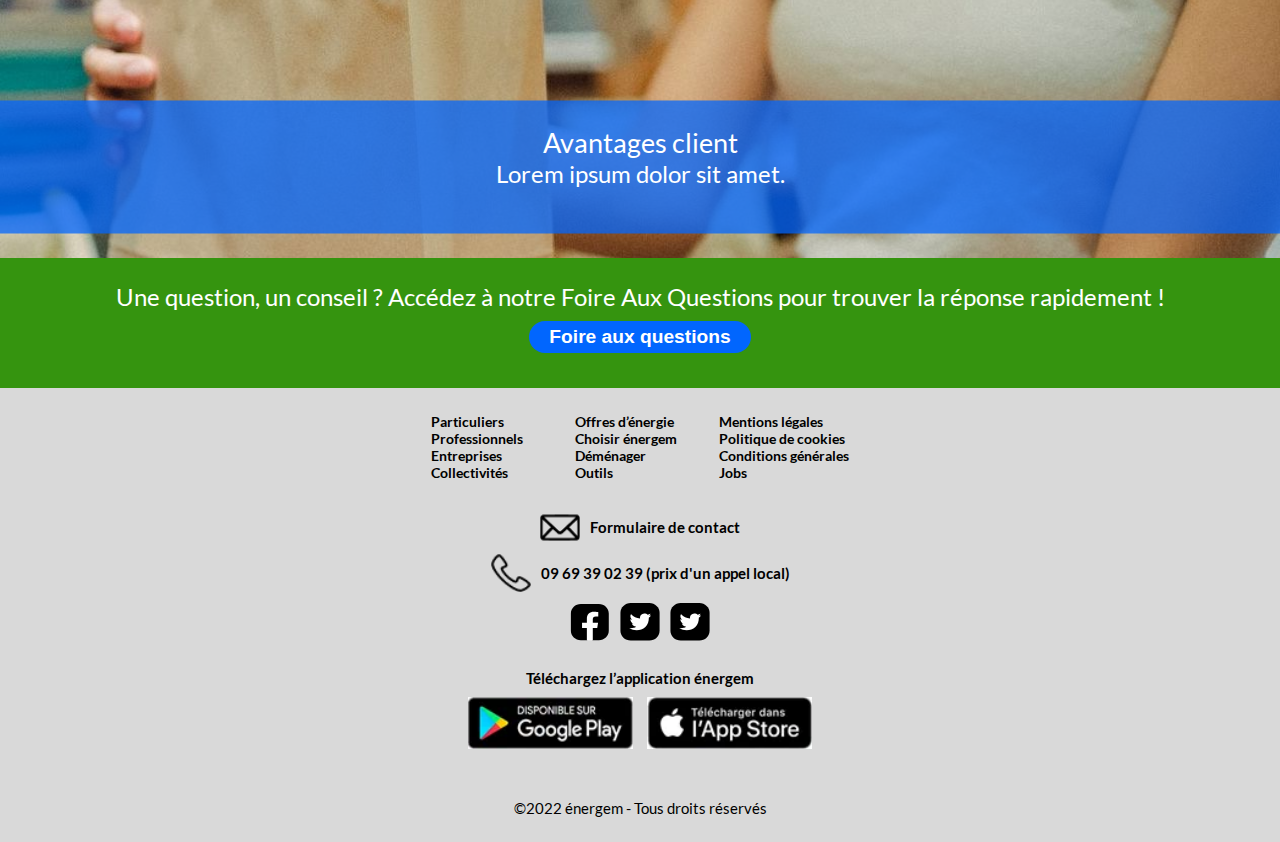
==== commit 6241ce15: "burger menu" ====
--- a/index-3.html
+++ b/index-3.html
@@ -9,7 +9,9 @@
   <!--link href='https://fonts.googleapis.com/css?family=Lato:300,400,700' rel='stylesheet'-->
   <link href='https://fonts.googleapis.com/css?family=Work Sans' rel='stylesheet'>
   <link href="assets/css/index-3.css" rel="stylesheet">
+  <link href="assets/css/burger-menu.css" rel="stylesheet">
   <!--script src="assets/js/slider-3.js" defer></script-->
+  <script src="assets/js/burger-menu.js" defer></script>
 
 </head>
 
@@ -62,7 +64,7 @@
         </li>
       </ul>
     </nav>
-    <div id="account"><input class="btn-account" type="button" value="Mon compte"></div>
+    <div id="account"><button class="btn-account">Mon compte</div>
     <div id="btn-social">
       <ul>
         <li><a href="#0"><img src="assets/img/social-fb.svg" alt="Social media: facebook"></a></li>
@@ -76,6 +78,65 @@
         <img src="assets/img/magnifier.svg" alt="Soumettre la recherche">
       </button>
     </div>
+
+    <!-- Nav Mobile -->
+
+    <nav class="navigation" id="nav-mobile">
+
+      <input type="checkbox" class="navigationCheckbox" id="navi" aria-label="Main menu" role="button">
+      <label for="navi" id="menu-toggle" class="navigationBtn" tabindex="0">
+        <span class="navigationIcon"></span>
+      </label>
+      <div class="navigationBg"></div>
+      <div class="nav">
+        <button type="submit" class="searchButtonMobile">
+          <img src="assets/img/magnifier.svg" alt="Vers la page de recherche">
+        </button>
+        <ul class="navigationList">
+          <li class="navigationItem">
+            <a href="#0" class="links title">Énergem</a>
+          </li>
+          <span class="separator"></span>
+          <li class="navigationItem"><a href="#0" class="links" title="Lien vers la page Particuliers">Particuliers</a>
+          </li>
+          <li class="navigationItem"><a href="#0" class="links"
+              title="Lien vers la page Professionnels">Professionnels</a>
+          </li>
+          <li class="navigationItem"><a href="#0" class="links" title="Lien vers la page Entreprises">Entreprises</a>
+          </li>
+          <li class="navigationItem"><a href="#0" class="links"
+              title="Lien vers la page Collectivités">Collectivités</a>
+          </li>
+          <li class="navigationItem">
+            <a href="#0" class="links title">Offres</a>
+          </li>
+          <span class="separator"></span>
+          <li class="navigationItem"><a href="#0" class="links" title="Lien vers la page Offres d’énergie">Offres
+              d’énergie</a>
+          </li>
+          <li class="navigationItem"><a href="#0" class="links" title="Lien vers la page Choisir énergem">Choisir
+              énergem</a>
+          </li>
+          <li class="navigationItem"><a href="#0" class="links" title="Lien vers la page Déménager">Déménager</a>
+          </li>
+          <li class="navigationItem"><a href="#0" class="links" title="Lien vers la page Outils">Outils</a>
+          </li>
+          <li class="navigationItem">
+            <a href="#0" class="links title">Contact</a>
+          </li>
+          <span class="separator"></span>
+          <li class="navigationItem"><a href="#0" class="links" title="Lien vers la page Mon agence en ligne">Mon agence
+              en ligne</a>
+          </li>
+          <ul class="social-medias">
+            <li><a href="#0"><img src="assets/img/social-fb.svg" alt="Social media: facebook"></a></li>
+            <li><a href="#0"><img src="assets/img/social-tweeter.svg" alt="Social media: twitter"></a></li>
+            <li><a href="#0"><img src="assets/img/social-linked-in.svg" alt="Social media: linkedin"></a></li>
+          </ul>
+        </ul>
+
+      </div>
+    </nav>
 
     <!-- SLIDER -->
     <section id="slider">
--- a/assets/css/index-3.css
+++ b/assets/css/index-3.css
@@ -101,13 +101,17 @@
   display: flex;
   align-items: center;
   width: 300px;
-  grid-area: 1 / 2 / span 2 / span 5;
+  grid-area: 1 / 2 / span 2 / span 2;
   z-index: 2;
 }
 
 #logo img {
   max-width: 100%;
   height: 105px;
+}
+
+#nav-mobile {
+  display: none;
 }
 
 #nav1 {
@@ -183,8 +187,11 @@
 }
 
 #account {
-  grid-area: 2 / 8 / auto / -1;
-  display: flex;
+  grid-area: 1 / 11 / auto / span 3;
+  display: flex;
+  justify-content: center;
+  align-items: center;
+  width: 110%;
 }
 
 .btn-account {
@@ -194,8 +201,8 @@
   font-size: 1.5em;
   font-weight: 700;
   border: 0px;
-  margin: 10px 25px;
-  padding: 0px 20px;
+  margin: 24px 35px;
+  padding: 5px 10px;
   border-radius: 30px;
   cursor: pointer;
 }
@@ -203,7 +210,6 @@
 #btn-social {
   grid-area: 2 / 9 / auto / span 2;
   display: flex;
-  margin-left: 110px;
 }
 
 #btn-social ul {
@@ -272,13 +278,6 @@
   padding: 2px;
 }
 
-@media screen and (max-width: 1500px) {
-  #logo img {
-    max-width: 100%;
-    height: auto;
-  }
-}
-
 /* SLIDER */
 
 #slider {
@@ -287,7 +286,7 @@
 
 .navigation .prev {
   position: absolute;
-  z-index: 10;
+  z-index: 5;
   font-size: 1.5625em;
   top: 45%;
   left: 25px;
@@ -298,7 +297,7 @@
   right: 25px;
   position: absolute;
   font-size: 25px;
-  z-index: 10;
+  z-index: 6;
   top: 45%;
 }
 
@@ -419,11 +418,11 @@
 }
 .card {
   width: 23%;
-  height: 325px;
+  height: 340px;
   background-color: #fff;
   border-radius: 10px;
   /* transition: transform 0.3s; */
-  overflow-y: hidden;
+  /* overflow-y: hidden; */
 }
 
 .card a {
@@ -446,7 +445,7 @@
 .card-content {
   position: relative;
   width: 100%;
-  height: 250px;
+  /* height: 250px; */
   padding: 18px 0px;
   background-color: #0166fe;
   color: #fff;
@@ -694,8 +693,9 @@
 
 .footer-store p {
   padding-bottom: 10px;
-  padding-left: 40%;
-  text-align: center;
+  padding-right: 15%;
+  display: flex;
+  justify-content: flex-end;
 }
 
 .footer-store .footer-store-links {
@@ -718,8 +718,70 @@
   font-size: 0.9375em;
 }
 
-/* Mobile */
-/* @media (max-width: 480px) {
+/* Mobile + Tablet */
+@media (min-width: 320px) and (max-width: 1360px) {
+  #wrapper h2 {
+    font-size: 1.8em;
+  }
+
+  #wrapper h3 {
+    font-size: 1.7em;
+  }
+
+  #wrapper button {
+    font-size: 1.2em;
+  }
+
+  #wrapper {
+    display: block;
+  }
+  #nav1,
+  #nav2,
+  #account,
+  #btn-social,
+  #btn-search {
+    display: none;
+  }
+
+  #nav-mobile {
+    display: block;
+  }
+
+  #logo {
+    background-color: #35940f;
+    width: 100%;
+    position: sticky;
+    top: 0;
+    z-index: 10;
+  }
+
+  #logo img {
+    margin: 20px 85px;
+  }
+
+  #slider .item .caption {
+    width: 100%;
+    padding: 0 5px;
+    left: 50%;
+    transform: translateX(-50%);
+  }
+
+  #slider .item .caption h2 {
+    font-size: 1.2em;
+    text-align: center;
+  }
+  #slider .item .caption .btn-more {
+    font-size: 1.2em;
+    margin: 0;
+    left: 50%;
+    transform: translateX(-50%);
+  }
+
+  #offers {
+    background-image: none;
+    background-color: #35940f;
+  }
+
   #offers .cards {
     display: flex;
     align-items: center;
@@ -734,36 +796,8 @@
     height: auto;
     margin-bottom: 20px;
   }
-} */
-
-/* Mobile + Tablet */
-@media (min-width: 320px) and (max-width: 1024px) {
-  #wrapper {
-    display: block;
-  }
-  #nav1,
-  #nav2,
-  #account,
-  #btn-social,
-  #btn-search {
-    display: none;
-  }
-  #offers .cards {
-    display: flex;
-    align-items: center;
-    flex-wrap: wrap;
-    align-content: center;
-    justify-content: space-around;
-    flex-direction: column;
-  }
-
-  #offers .card {
-    width: 75%;
-    height: auto;
-    margin-bottom: 20px;
-  }
   #offers .card-content {
-    height: 155px;
+    /* height: 124px; */
     padding: 18px 15px;
   }
 
@@ -772,8 +806,21 @@
     width: 100%;
   }
 
+  #offers .card-thumb img {
+    width: 40%;
+  }
+
+  #offers .box p {
+    font-size: 1em;
+  }
+
   #why h2 {
     margin: 0px;
+  }
+
+  #why {
+    background-image: none;
+    background-color: #0166fe;
   }
 
   #why .why-flex-container,
@@ -834,7 +881,8 @@
     justify-content: center;
   }
   .footer-store p {
-    padding-left: 0px;
+    padding-right: 0px;
+    justify-content: center;
   }
 
   .footer-store .footer-store-links {
@@ -848,3 +896,47 @@
 /* Desktop */
 @media (min-width: 1025px) {
 }
+
+/* Logo position */
+
+@media (min-width: 1360px) and (max-width: 1500px) {
+  #logo img {
+    max-width: 100%;
+    height: auto;
+  }
+}
+
+@media (max-width: 550px) {
+  #logo img {
+    width: 50%;
+    height: auto;
+    margin: 20px 25px;
+  }
+
+  #nav-mobile .navigationBtn {
+    height: 50px;
+    width: 50px;
+    top: 30px;
+    right: 37px;
+  }
+
+  .footer-nav {
+    column-count: 1;
+  }
+
+  .footer-nav ul {
+    padding-bottom: 5px;
+  }
+
+  #nav-mobile .navigationBg {
+    height: 40px;
+    width: 40px;
+    top: 30px;
+    right: 37px;
+  }
+
+  #slider .navigation .prev,
+  .navigation .next {
+    top: 55%;
+  }
+}
--- a/assets/css/burger-menu.css
+++ b/assets/css/burger-menu.css
@@ -0,0 +1,205 @@
+/* Menu for mobile */
+/* .project-nav-mobile {
+  overflow: hidden;
+  background-color: #000000;
+  position: fixed;
+  top: 0;
+  left: 0;
+  margin: 0;
+  padding: 0;
+  width: 100%;
+  height: 80px;
+  z-index: 10000;
+} */
+
+/* .project-nav-mobile li {
+  float: left;
+  display: block;
+
+  color: #f2f2f2;
+  text-align: center;
+  padding: 14px 16px;
+  text-decoration: none;
+  font-size: 17px;
+} */
+
+/* .project-nav-mobile li img {
+  width: 250px;
+  margin: 0;
+  padding: 0;
+} */
+
+/* Burger menu */
+
+/* #nav-mobile {
+  font-size-adjust: 0.6em;
+  margin: 0;
+  padding: 0;
+}
+
+#nav-mobile ul li {
+  display: block;
+} */
+
+.searchButtonMobile {
+  background-color: #fff;
+  border: #1aa5e1;
+  height: 50px;
+  width: 50px;
+  position: fixed;
+  top: 36px;
+  right: 152px;
+  border-radius: 50%;
+  z-index: 2000;
+  box-shadow: 0 16px 48px rgba(26, 165, 225, 1);
+  text-align: center;
+  cursor: pointer;
+  z-index: 11000;
+}
+
+.navigationCheckbox {
+  display: none;
+}
+
+/* red circle */
+.navigationBg {
+  height: 40px;
+  width: 40px;
+  border-radius: 50%;
+  position: fixed;
+  top: 36px;
+  right: 85px;
+  background-image: radial-gradient(#35940f, #0166fe);
+  z-index: 1000;
+  transition: transform 0.8s cubic-bezier(0.86, 0, 0.07, 1);
+}
+
+.navigationBtn {
+  background-color: #fff;
+
+  height: 50px;
+  width: 50px;
+  position: fixed;
+  top: 36px;
+  right: 85px;
+  border-radius: 50%;
+  z-index: 2000;
+  box-shadow: 0 16px 48px rgba(26, 165, 225, 1);
+  text-align: center;
+  cursor: pointer;
+  z-index: 11000;
+}
+
+.navigationBtn:focus,
+.searchButtonMobile:focus {
+  outline: 2px solid;
+}
+
+/* Burger menu */
+/* middle stroke */
+.navigationIcon {
+  position: relative;
+  margin-top: 25px;
+  width: 32px;
+  height: 2px;
+  background: #1aa5e1;
+  border: #1aa5e1;
+  display: inline-block;
+}
+
+/* two other strokes */
+
+.navigationIcon::before,
+.navigationIcon::after {
+  width: 32px;
+  height: 2px;
+  background: #1aa5e1;
+  content: "";
+  position: absolute;
+  left: 0;
+  transition: all 0.2s;
+}
+
+/* place the 2 strokes (top and bottom) */
+.navigationIcon::before {
+  top: -12.8px;
+}
+.navigationIcon::after {
+  top: 12.8px;
+}
+
+/* navigation and list */
+
+.nav {
+  height: 20vh;
+  position: fixed;
+  width: 0;
+  opacity: 0;
+  z-index: 1500;
+  transition: all 0.8s cubic-bezier(0.68, -0.55, 0.265, 1.55);
+}
+
+.navigationList {
+  position: absolute;
+  margin-left: auto;
+  margin-right: auto;
+  left: 0;
+  right: 0;
+  list-style-type: none;
+  text-align: center;
+  width: 100%;
+}
+
+.navigationList a:hover {
+  font-weight: bold;
+}
+
+.links {
+  display: inline-block;
+  margin-top: 18px;
+  font-size: 28px;
+  font-weight: 300;
+  color: #fff;
+  text-decoration: none;
+  text-transform: uppercase;
+}
+.title {
+  font-size: 32px;
+  color: #b2d1ff;
+}
+
+.social-medias {
+  display: flex;
+  justify-content: center;
+  padding: 25px;
+}
+
+.social-medias li {
+  padding: 5px;
+}
+/* animations */
+
+.navigationCheckbox:checked ~ .navigationBg {
+  transform: scale(80);
+}
+
+.navigationCheckbox:checked ~ .nav {
+  opacity: 1;
+  width: 100%;
+}
+
+/* + : element after */
+
+.navigationCheckbox:checked + .navigationBtn .navigationIcon {
+  background-color: transparent;
+}
+
+.navigationCheckbox:checked + .navigationBtn .navigationIcon::before {
+  top: 0;
+  transform: rotate(135deg);
+}
+
+.navigationCheckbox:checked + .navigationBtn .navigationIcon::after {
+  top: 0;
+  transform: rotate(-135deg);
+}
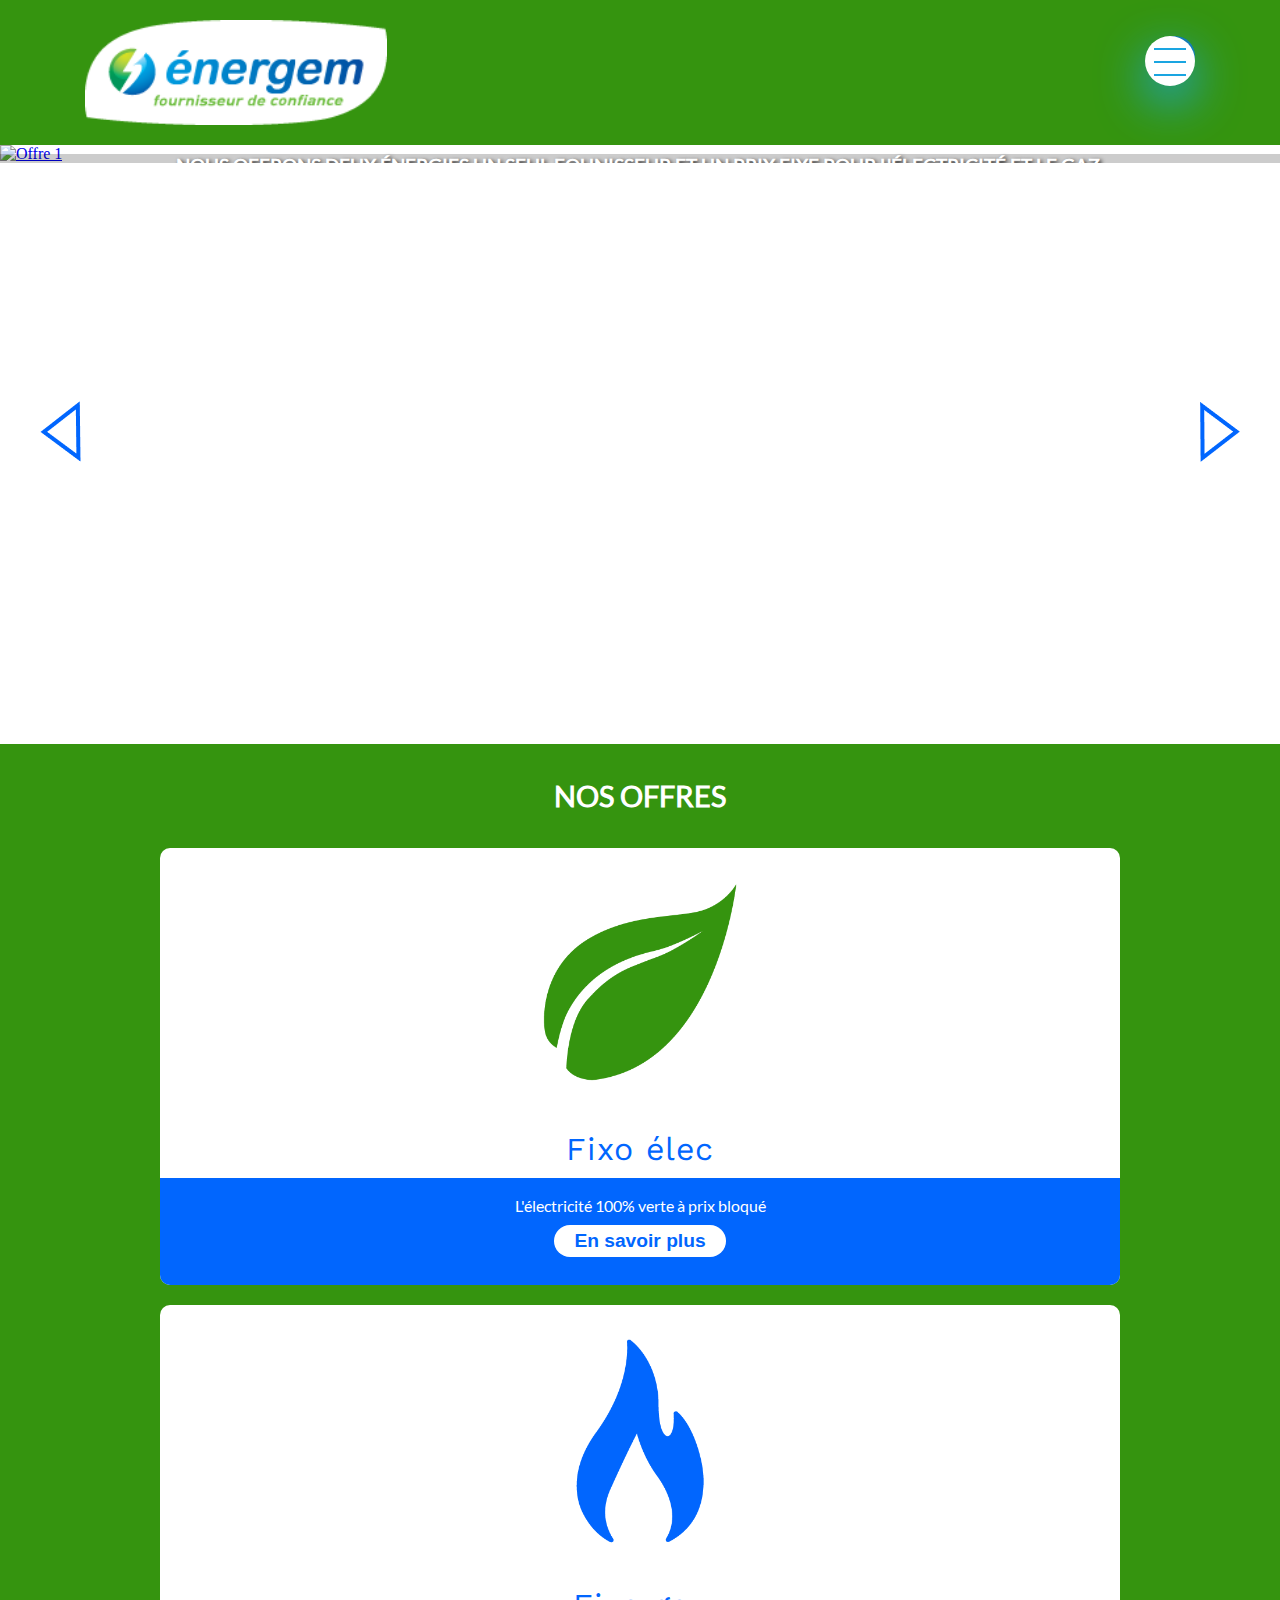
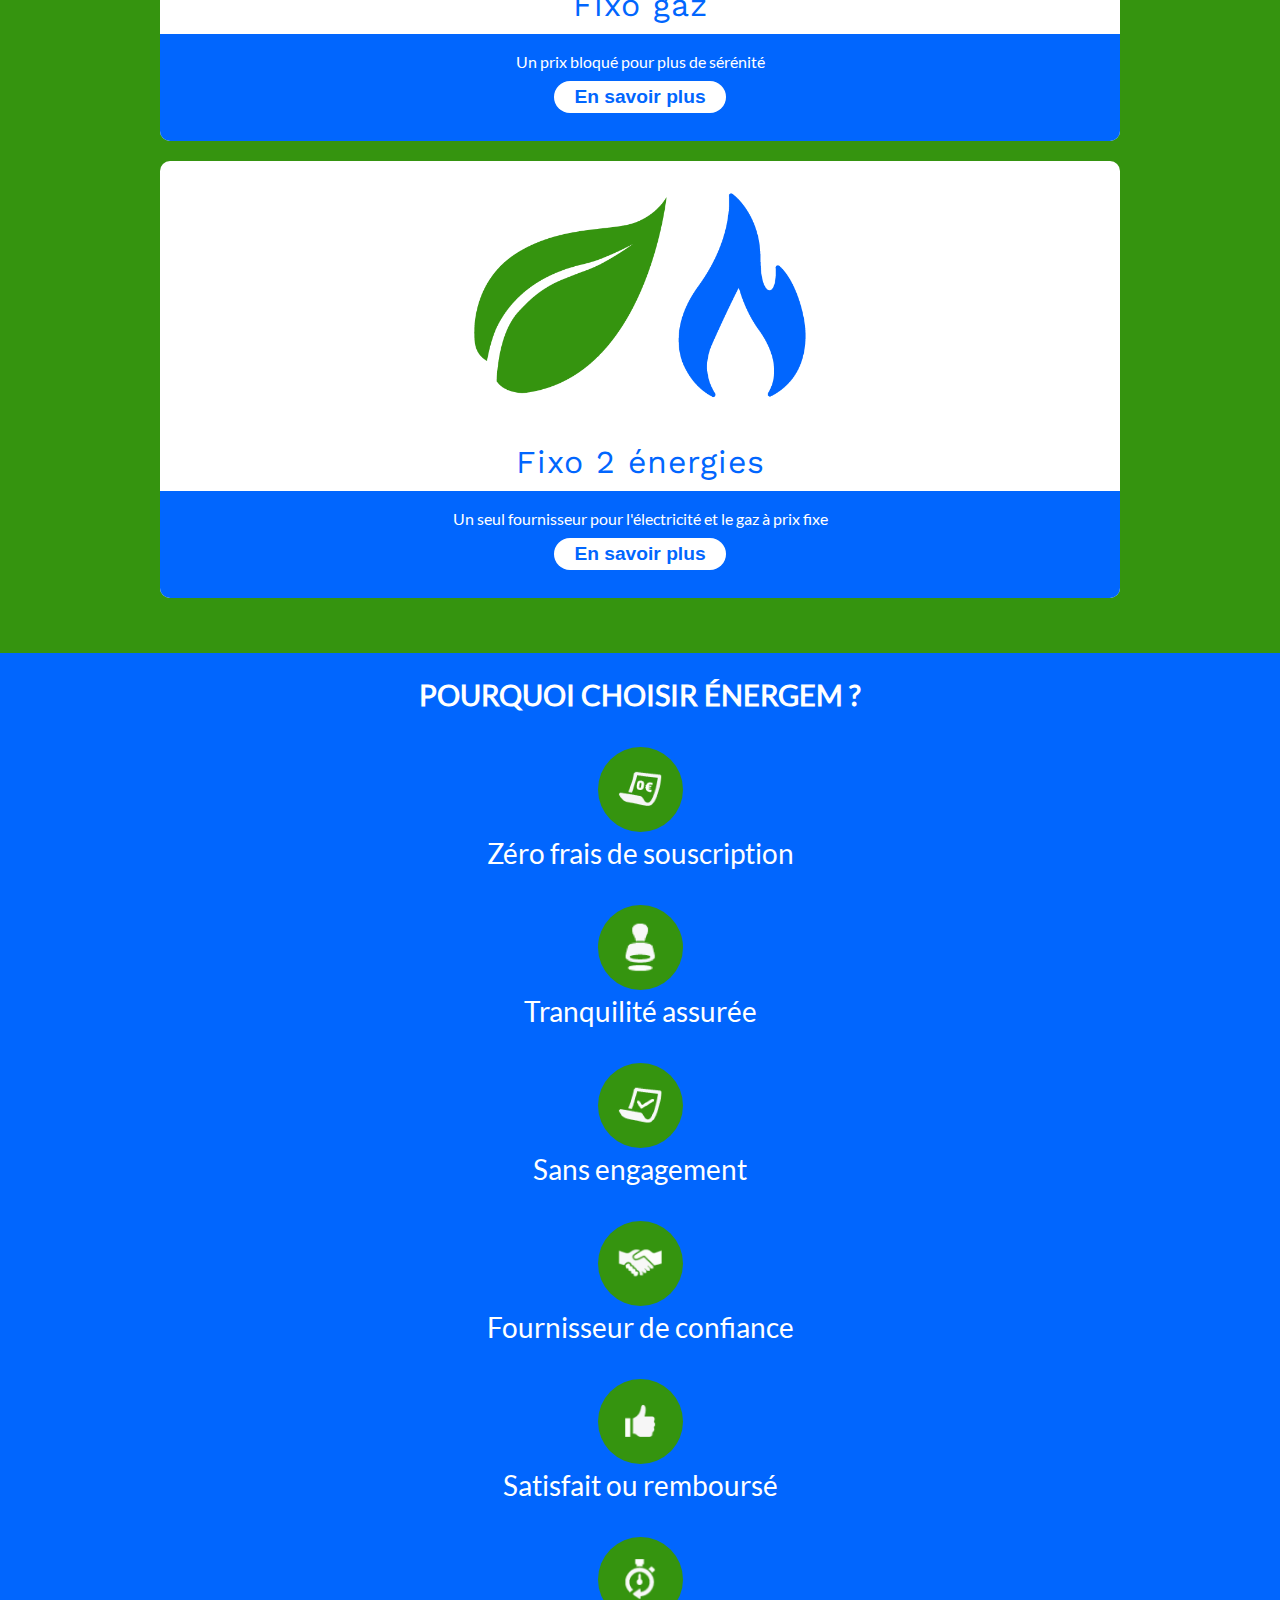
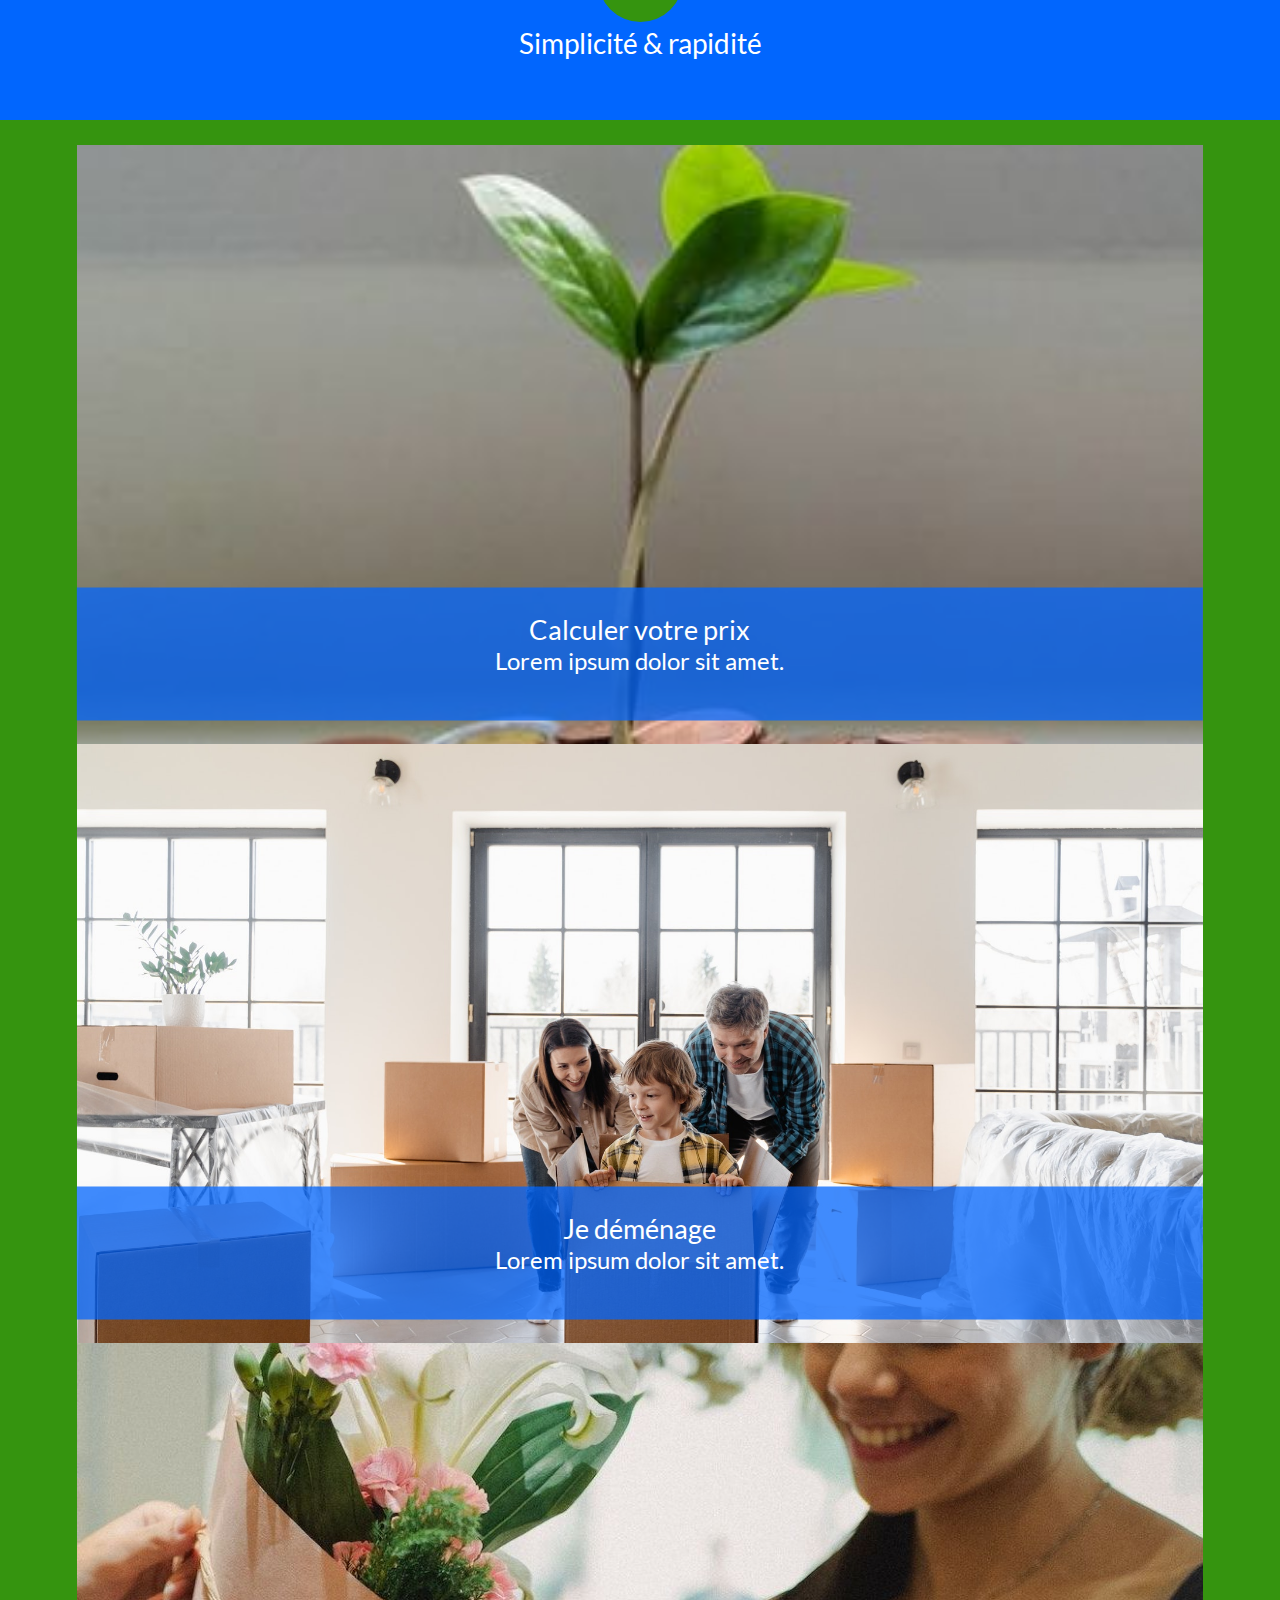
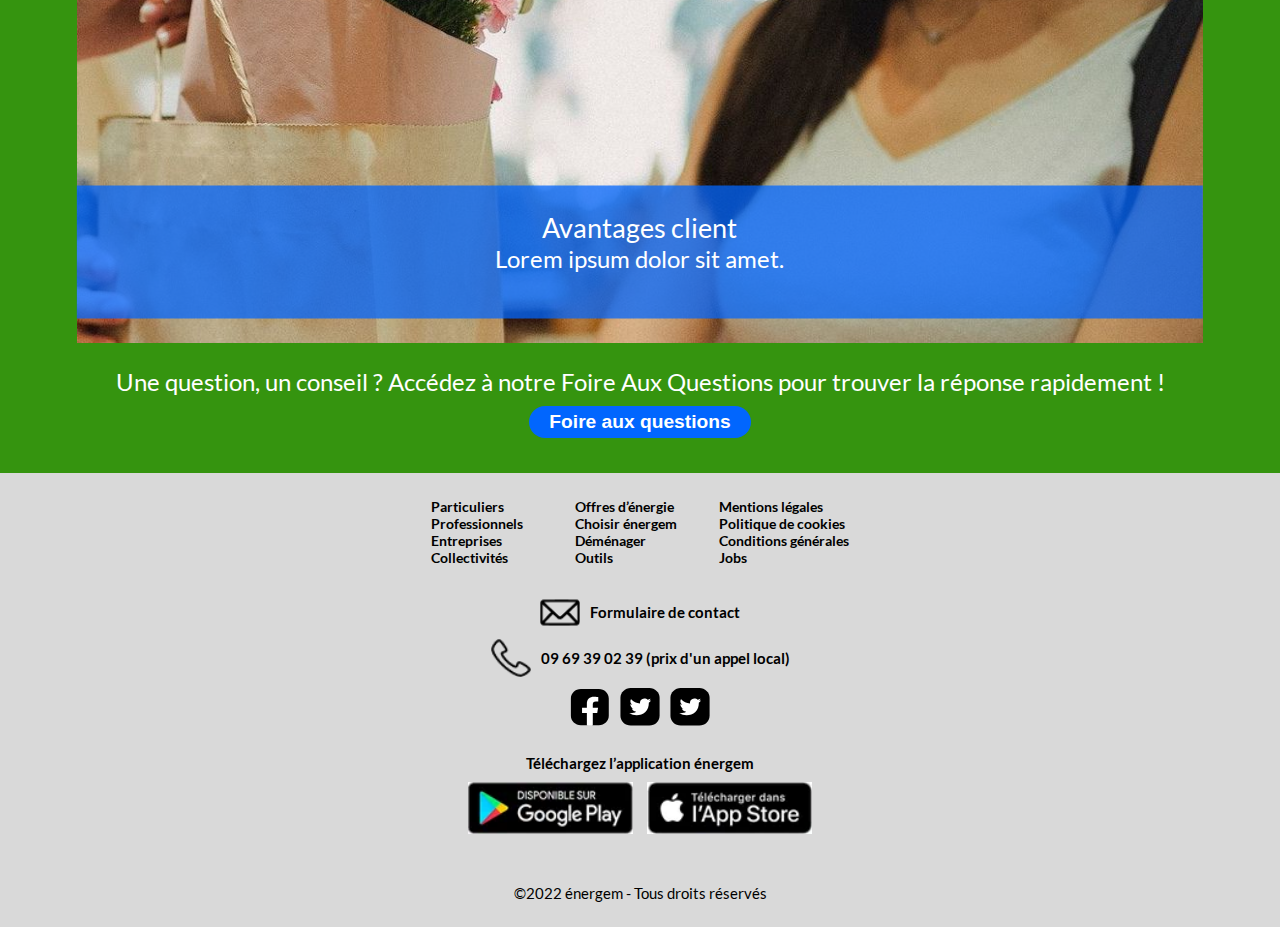
==== commit 8cb7ef07: "drop down menu" ====
--- a/index-3.html
+++ b/index-3.html
@@ -268,21 +268,22 @@
     <section id="advantages">
       <div class="advantages-flex-container">
         <div class="container">
-          <div class="box"><img src="assets/img/advantages-01.jpg" alt="Calculer votre prix"></div>
+          <div class="box img1"><img src="assets/img/micheile-dot-com-lZ_4nPFKcV8-unsplash.jpg"
+              alt="Calculer votre prix"></div>
           <div class="text">
             <h3>Calculer votre prix</h3>
             <p>Lorem ipsum dolor sit amet.</p>
           </div>
         </div>
         <div class="container">
-          <div class="box"><img src="assets/img/advantages-02.jpg" alt="Je déménage"></div>
+          <div class="box img2"><img src="assets/img/pexels-mart-production-7415039.jpg" alt="Je déménage"></div>
           <div class="text">
             <h3>Je déménage</h3>
             <p>Lorem ipsum dolor sit amet.</p>
           </div>
         </div>
         <div class="container">
-          <div class="box"><img src="assets/img/advantages-03.jpg" alt="Avantages client"></div>
+          <div class="box img3"><img src="assets/img/pexels-amina-filkins-5413725.jpg" alt="Avantages client"></div>
           <div class="text">
             <h3>Avantages client</h3>
             <p>Lorem ipsum dolor sit amet.</p>
--- a/assets/css/index-3.css
+++ b/assets/css/index-3.css
@@ -160,6 +160,7 @@
   color: white;
   text-align: left;
   padding-left: 25px;
+  padding-bottom: 100px;
 }
 
 #nav2 a:hover {
@@ -176,14 +177,30 @@
   padding: 15px;
   position: absolute;
   width: 500px;
+  top: 37px;
   left: 50px;
-  background: #35940f;
+  background: #d9d9d9;
 }
 
 #nav2 .has-children:hover > .drop-menu {
   display: block;
   /* flex: 1; */
+  transform: translateY(0px);
+  pointer-events: auto;
   z-index: 1000;
+}
+
+#nav2 .drop-menu li {
+  background: url("../img/menu-arrow.png") no-repeat left center;
+  padding: 0px 10px 2px 8px;
+  list-style: none;
+  margin: 0;
+  vertical-align: middle;
+}
+
+#nav2 .has-children li a {
+  color: #000000;
+  line-height: 0.4em;
 }
 
 #account {
@@ -218,10 +235,6 @@
   gap: 10px;
   align-items: center;
   justify-content: center;
-}
-
-#btn-social li {
-  /* padding-right: 20px; */
 }
 
 #btn-social img {
@@ -416,6 +429,7 @@
   justify-content: space-between;
   width: 100%;
 }
+
 .card {
   width: 23%;
   height: 340px;
@@ -505,6 +519,7 @@
 .why-flex-container .container {
   justify-content: center;
   text-align: center;
+  padding: 10px;
 }
 
 .why-flex-container .box {
@@ -525,22 +540,6 @@
   height: auto;
 }
 
-/* .why-flex-container .box {
-  border-radius: 50%;
-  background-color: #35940f;
-  overflow: hidden;
-  height: 138px;
-  width: 138px;
-  display: flex;
-  text-align: center;
-  justify-content: center;
-}
-
-.why-flex-container .box img {
-  width: 50%;
-  height: auto;
-} */
-
 .why-flex-container .text {
   font-family: "Lato", "Arial", sans-serif;
   font-size: 1.75em;
@@ -578,6 +577,10 @@
   height: 600px;
   width: 100%;
   object-fit: cover;
+}
+
+.advantages-flex-container .container {
+  background-color: rgba(1, 102, 254, 0.75);
 }
 
 .advantages-flex-container .text {
@@ -843,7 +846,12 @@
   }
 
   .advantages-flex-container .container {
-    width: 100%;
+    width: 88%;
+  }
+
+  #advantages .advantages-flex-container {
+    padding-top: 25px;
+    background-color: #35940f;
   }
 
   #faq p {
@@ -906,6 +914,16 @@
   }
 }
 
+@media (max-width: 1024px) {
+  .advantages-flex-container .container {
+    width: 100%;
+  }
+
+  #advantages .advantages-flex-container {
+    padding-top: 0px;
+  }
+}
+
 @media (max-width: 550px) {
   #logo img {
     width: 50%;
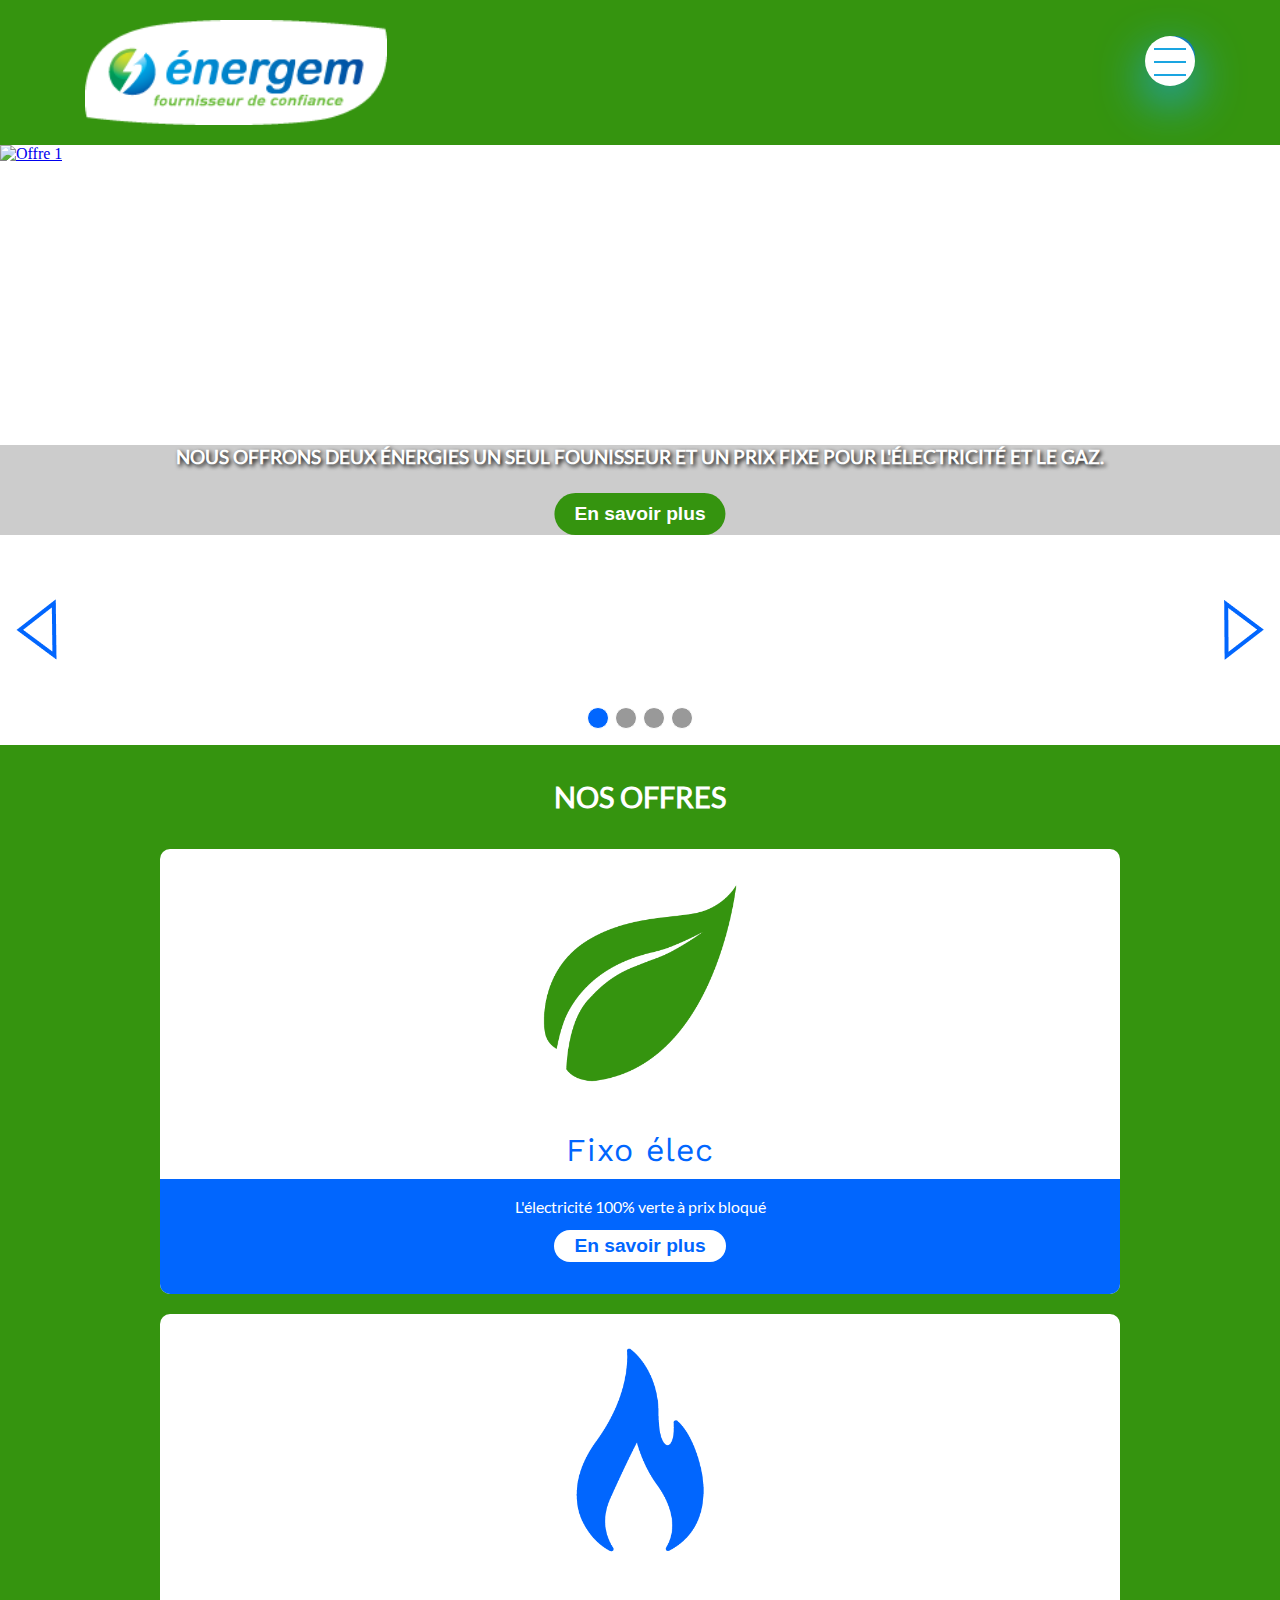
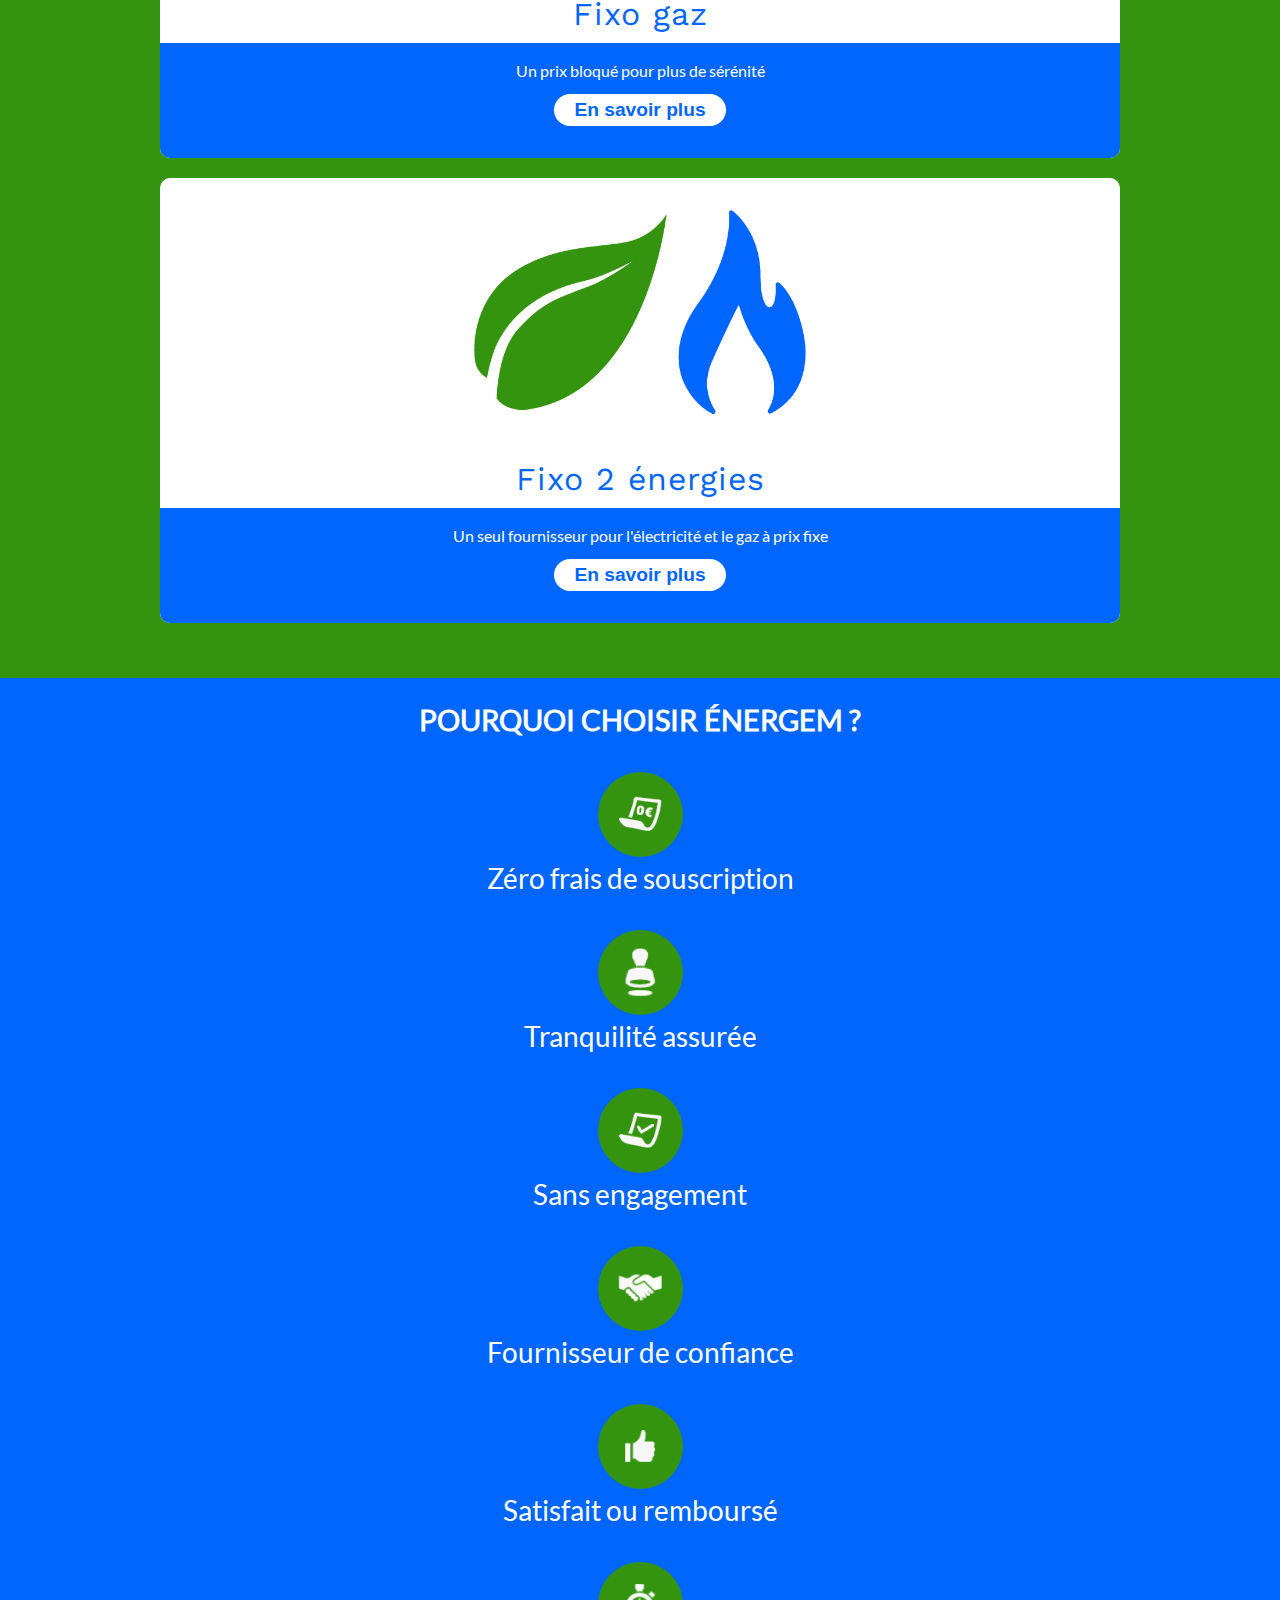
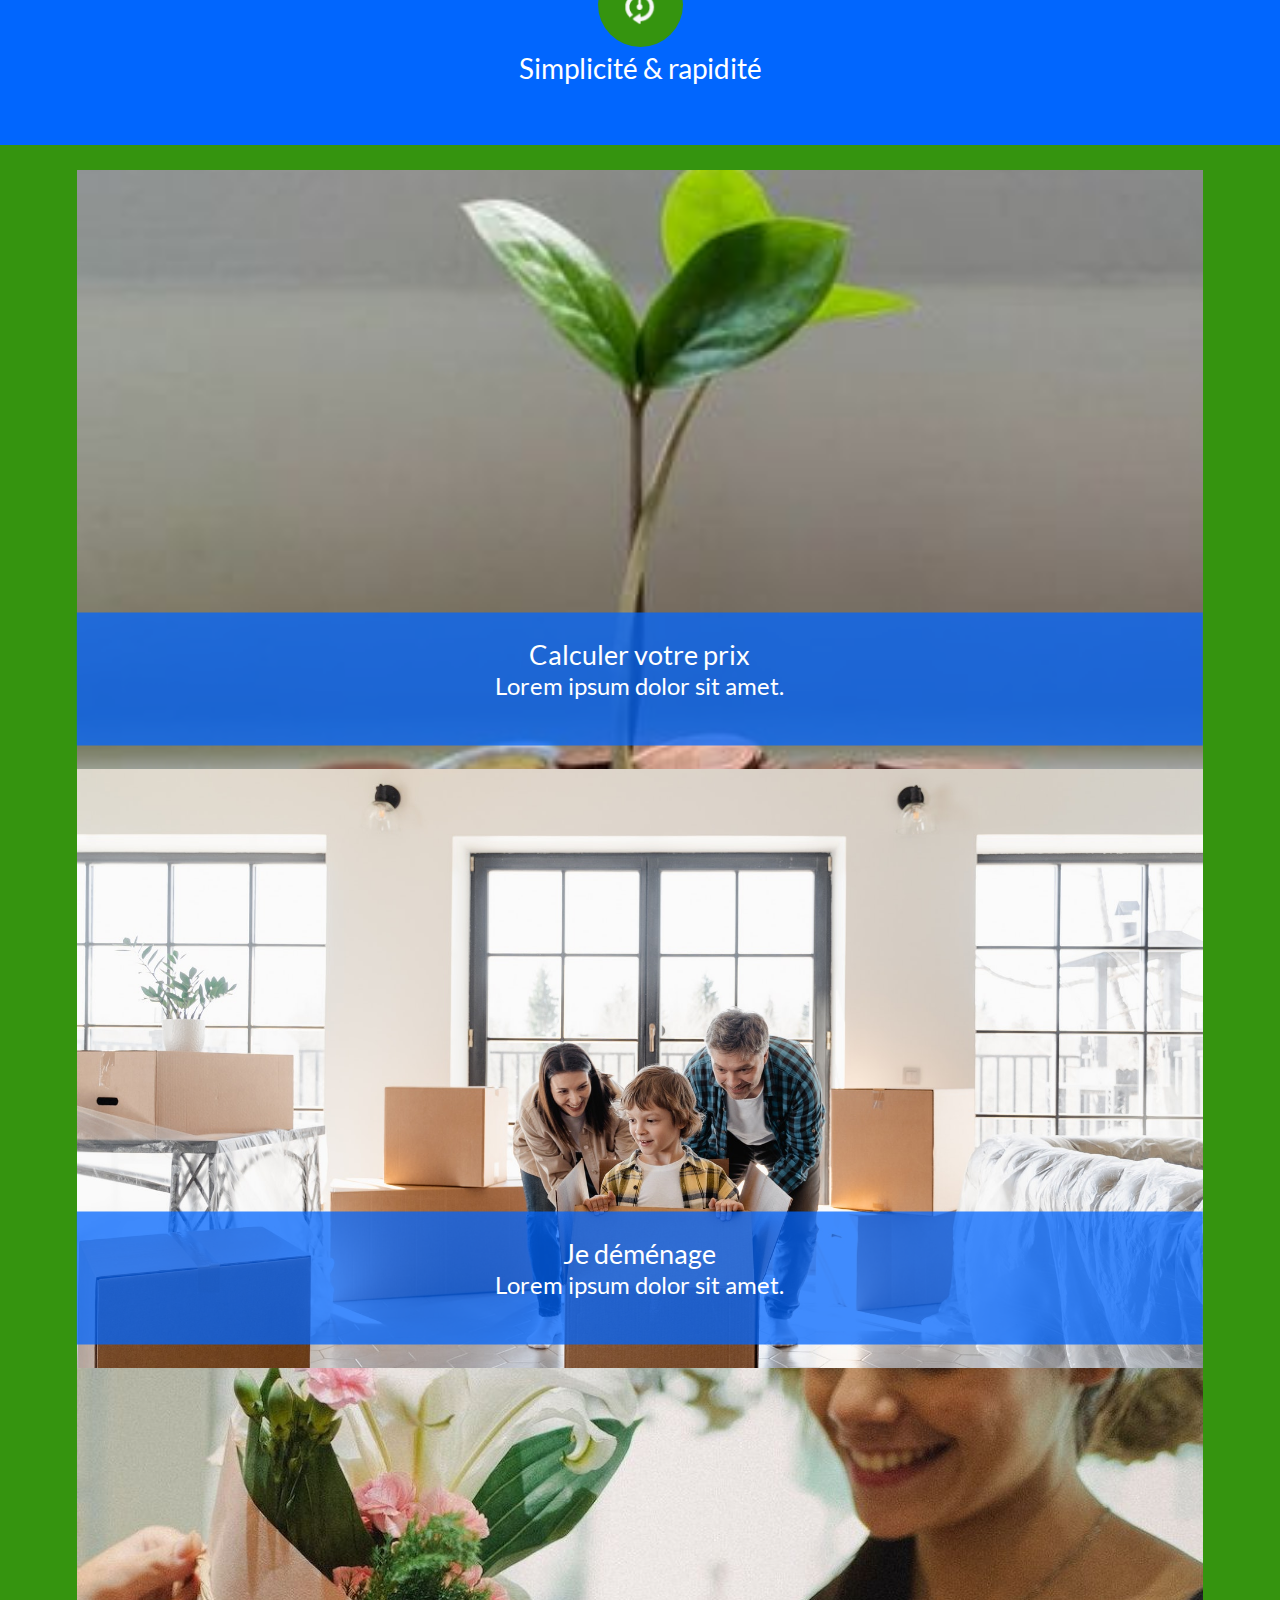
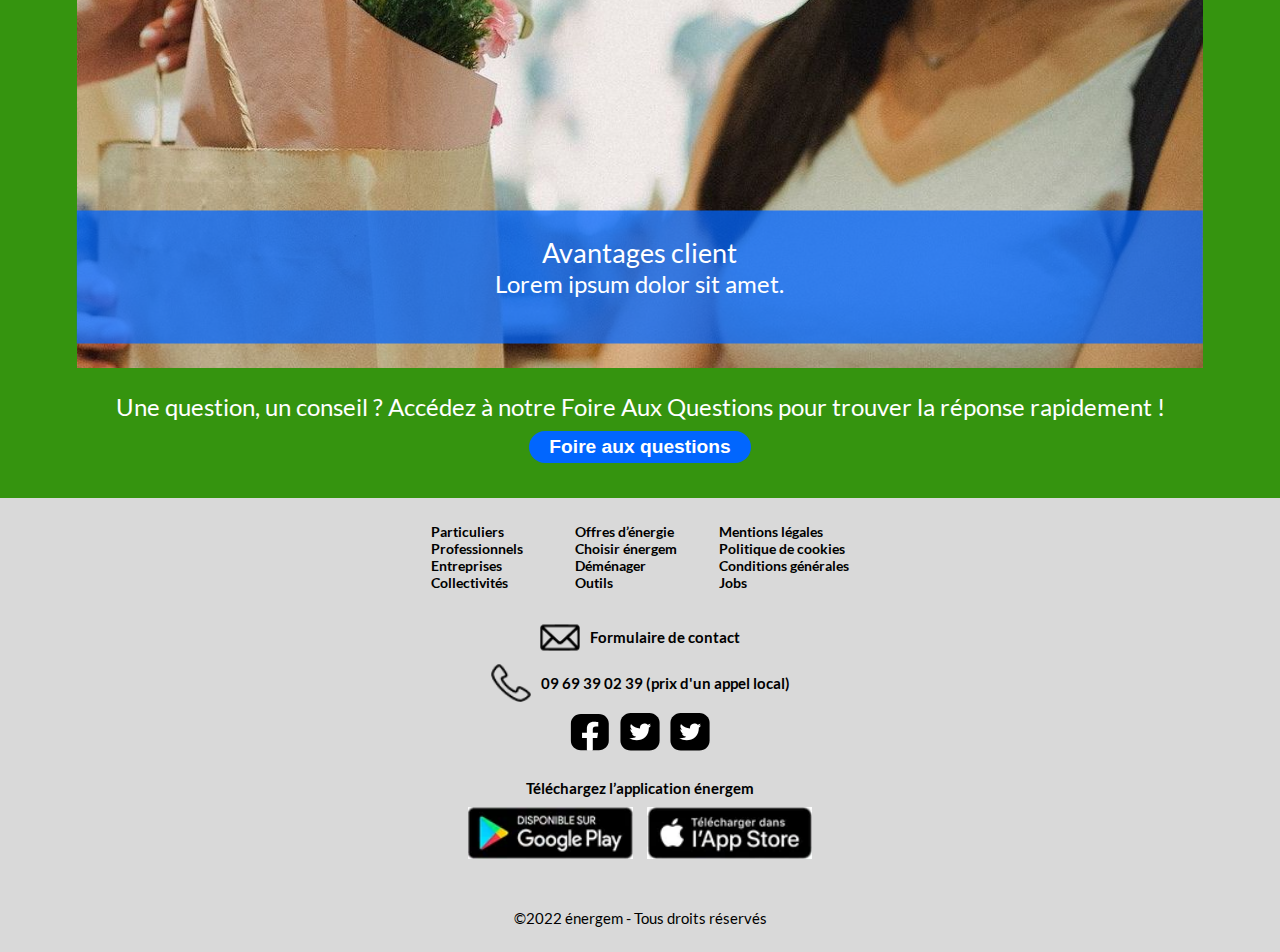
==== commit a1512f56: "slider" ====
--- a/index-3.html
+++ b/index-3.html
@@ -6,13 +6,11 @@
   <meta http-equiv="X-UA-Compatible" content="IE=edge">
   <meta name="viewport" content="width=device-width, initial-scale=1.0">
   <title>Energem</title>
-  <!--link href='https://fonts.googleapis.com/css?family=Lato:300,400,700' rel='stylesheet'-->
-  <link href='https://fonts.googleapis.com/css?family=Work Sans' rel='stylesheet'>
-  <link href="assets/css/index-3.css" rel="stylesheet">
+  <link href="assets/css/index.css" rel="stylesheet">
   <link href="assets/css/burger-menu.css" rel="stylesheet">
-  <!--script src="assets/js/slider-3.js" defer></script-->
+  <link href="assets/css/slider.css" rel="stylesheet">
+  <script src="assets/js/slider.js" defer></script>
   <script src="assets/js/burger-menu.js" defer></script>
-
 </head>
 
 <body>
@@ -140,12 +138,11 @@
 
     <!-- SLIDER -->
     <section id="slider">
-      <div class="navigation">
-        <div class="prev nav-btn"><img src="assets/img/arrow-left.png" alt="Image précédente"></div>
-        <div class="next nav-btn"><img src="assets/img/arrow-right.png" alt="Image suivante"></div>
-      </div>
-      <div class="carousel">
-        <div class="item main">
+      <div class="carousel-wrapper" js-carousel-wrapper>
+        <!--div class="slide-number">
+          <span class="slide-number-text" js-slide-number-text> 1 / 4</span>
+        </div-->
+        <div class="carousel-item" js-carousel-item data-active-slide>
           <a href="#0">
             <img src="assets/img/slide-01.jpg" alt="Offre 1" />
             <div class="caption">
@@ -154,7 +151,7 @@
             </div>
           </a>
         </div>
-        <div class="item">
+        <div class="carousel-item" js-carousel-item>
           <a href="#0">
             <img src="assets/img/slide-02.jpg" alt="Offre 2" />
             <div class="caption">
@@ -163,7 +160,8 @@
             </div>
           </a>
         </div>
-        <div class="item"><a href="#0">
+        <div class="carousel-item" js-carousel-item>
+          <a href="#0">
             <img src="assets/img/slide-03.jpg" alt="Offre 3" />
             <div class="caption">
               <h2>Pellentesque at dapibus purus. Nullam eget erat eu erat aliquam rutrum in non felis.</h2>
@@ -171,7 +169,7 @@
             </div>
           </a>
         </div>
-        <div class="item">
+        <div class="carousel-item" js-carousel-item>
           <a href="#0">
             <img src="assets/img/slide-04.jpg" alt="Offre 4" />
             <div class="caption">
@@ -182,7 +180,66 @@
             </div>
           </a>
         </div>
-      </div>
+        <div class="prev nav-btn carousel-arrow prev" data-carousel-arrows data-dir="prev"><img
+            src="assets/img/arrow-left.png" alt="Image précédente"></div>
+        <div class="next nav-btn carousel-arrow next" data-carousel-arrows data-dir="next"><img
+            src="assets/img/arrow-right.png" alt="Image suivante"></div>
+        <div class="carousel-dots" data-carousel-dots>
+          <button type="button" class="dots" data-active-dot js-data-dots data-dots-index="1"> </button>
+          <button type="button" class="dots" js-data-dots data-dots-index="2"> </button>
+          <button type="button" class="dots" js-data-dots data-dots-index="3"> </button>
+          <button type="button" class="dots" js-data-dots data-dots-index="4"> </button>
+        </div>
+      </div>
+      <!--div class="navigation">
+        <div class="prev nav-btn"><img src="assets/img/arrow-left.png" alt="Image précédente"></div>
+        <div class="next nav-btn"><img src="assets/img/arrow-right.png" alt="Image suivante"></div>
+      </div>
+      <div class="carousel">
+        <div class="item main fade">
+          <a href="#0">
+            <img src="assets/img/slide-01.jpg" alt="Offre 1" />
+            <div class="caption">
+              <h2>Nous offrons deux énergies un seul founisseur et un prix fixe pour l'électricité et le gaz.</h2>
+              <button class="btn-more">En savoir plus</button>
+            </div>
+          </a>
+        </div>
+        <div class="item fade">
+          <a href="#0">
+            <img src="assets/img/slide-02.jpg" alt="Offre 2" />
+            <div class="caption">
+              <h2>Lorem ipsum dolor sit amet.</h2>
+              <button class="btn-more">En savoir plus</button>
+            </div>
+          </a>
+        </div>
+        <div class="item fade"><a href="#0">
+            <img src="assets/img/slide-03.jpg" alt="Offre 3" />
+            <div class="caption">
+              <h2>Pellentesque at dapibus purus. Nullam eget erat eu erat aliquam rutrum in non felis.</h2>
+              <button class="btn-more">En savoir plus</button>
+            </div>
+          </a>
+        </div>
+        <div class="item fade">
+          <a href="#0">
+            <img src="assets/img/slide-04.jpg" alt="Offre 4" />
+            <div class="caption">
+              <h2>Donec tellus elit, hendrerit condimentum fringilla eget, vehicula in lorem. Vestibulum aliquam rutrum
+                metus,
+                a iaculis lacus consectetur non</h2>
+              <button class="btn-more">En savoir plus</button>
+            </div>
+          </a>
+        </div>
+      </div>
+      <div class="dots-container">
+        <span class="dot"></span>
+        <span class="dot"></span>
+        <span class="dot"></span>
+        <span class="dot"></span>
+      </div-->
     </section>
 
     <!-- OFFRES -->
@@ -269,7 +326,8 @@
       <div class="advantages-flex-container">
         <div class="container">
           <div class="box img1"><img src="assets/img/micheile-dot-com-lZ_4nPFKcV8-unsplash.jpg"
-              alt="Calculer votre prix"></div>
+              alt="Calculer votre prix">
+          </div>
           <div class="text">
             <h3>Calculer votre prix</h3>
             <p>Lorem ipsum dolor sit amet.</p>
--- a/assets/css/index.css
+++ b/assets/css/index.css
@@ -0,0 +1,998 @@
+/* Init: rest */
+
+html {
+  box-sizing: border-box;
+  font-size: 1rem;
+}
+
+*,
+*:before,
+*:after {
+  box-sizing: inherit;
+}
+
+body,
+h1,
+h2,
+h3,
+h4,
+h5,
+h6,
+p,
+ol,
+ul {
+  margin: 0;
+  padding: 0;
+  font-weight: normal;
+}
+
+ol,
+ul {
+  list-style: none;
+}
+
+img {
+  max-width: 100%;
+  height: auto;
+}
+
+/* Fonts */
+
+@font-face {
+  font-family: "Lato";
+  font-style: normal;
+  font-weight: 400;
+  src: local("Lato Regular"), local("Lato-Regular"),
+    url(../fonts/Lato-Regular.ttf) format("truetype");
+}
+
+@font-face {
+  font-family: "Lato-Bold";
+  font-style: normal;
+  font-weight: 700;
+  src: local("Lato Bold"), local("Lato-Bold"),
+    url(../fonts/Lato-Bold.ttf) format("truetype");
+}
+
+@font-face {
+  font-family: "Work Sans";
+  font-style: normal;
+  font-weight: 400;
+  src: local("Work Sans"), local("Work-Sans"), local("WorkSans"),
+    url(../fonts/WorkSans-Regular.ttf) format("truetype");
+}
+
+@font-face {
+  font-family: "Arial";
+  size-adjust: 97.38%;
+  ascent-override: 99%;
+  src: local("Arial");
+}
+
+/* Grid */
+
+#wrapper {
+  display: grid;
+  height: auto;
+  /* 14 columns: first and last ones are used ad padding 45+40 = 85px */
+  grid-template-columns: 45px repeat(12, 1fr) 45px;
+  column-gap: 2.08333333%; /*40px*/
+}
+
+/* GENERAL */
+
+h2 {
+  font-family: "Lato", "Arial", sans-serif;
+  font-size: 2em;
+  font-weight: 700;
+  text-transform: uppercase;
+  color: #fff;
+}
+
+/* HEADER AND NAVIGATION */
+
+nav {
+  font-family: "Lato-Bold", "Arial", sans-serif;
+  font-size: 0.9375em;
+  font-weight: bold;
+}
+
+#logo {
+  display: flex;
+  align-items: center;
+  width: 300px;
+  grid-area: 1 / 2 / span 2 / span 2;
+  z-index: 2;
+}
+
+#logo img {
+  max-width: 100%;
+  height: 105px;
+}
+
+#nav-mobile {
+  display: none;
+}
+
+#nav1 {
+  background-color: #d9d9d9;
+  grid-area: 1 / 1 / auto / -1;
+  display: grid;
+  height: 97px;
+  grid-template-columns: subgrid;
+}
+
+#nav1 ul {
+  margin-left: -55px;
+  grid-column: 5 / 12;
+  display: flex;
+  align-items: center;
+}
+
+#nav1 a {
+  text-decoration: none;
+  color: black;
+  text-align: left;
+  padding-left: 25px;
+}
+
+#nav1 a:hover {
+  text-decoration: underline;
+}
+
+#nav2 {
+  background-color: #35940f;
+  grid-area: 2 / 1 / auto / -1;
+  display: grid;
+  height: 55px;
+  grid-template-columns: subgrid;
+}
+
+#nav2 ul {
+  margin-left: -55px;
+  grid-column: 5 / 12;
+  display: flex;
+  align-items: center;
+}
+
+#nav2 a {
+  text-decoration: none;
+  color: white;
+  text-align: left;
+  padding-left: 25px;
+  padding-bottom: 100px;
+}
+
+#nav2 a:hover {
+  text-decoration: underline;
+}
+
+#nav2 .has-children {
+  position: relative;
+}
+
+#nav2 .drop-menu {
+  z-index: 1000;
+  display: none;
+  padding: 15px;
+  position: absolute;
+  width: 500px;
+  top: 37px;
+  left: 50px;
+  background: #d9d9d9;
+}
+
+#nav2 .has-children:hover > .drop-menu {
+  display: block;
+  /* flex: 1; */
+  transform: translateY(0px);
+  pointer-events: auto;
+  z-index: 1000;
+}
+
+#nav2 .drop-menu li {
+  background: url("../img/menu-arrow.png") no-repeat left center;
+  padding: 0px 10px 2px 8px;
+  list-style: none;
+  margin: 0;
+  vertical-align: middle;
+}
+
+#nav2 .has-children li a {
+  color: #000000;
+  line-height: 0.4em;
+}
+
+#account {
+  grid-area: 1 / 11 / auto / span 3;
+  display: flex;
+  justify-content: center;
+  align-items: center;
+  width: 110%;
+}
+
+.btn-account {
+  background-color: #0166fe;
+  z-index: 1001;
+  color: #ffffff;
+  font-size: 1.5em;
+  font-weight: 700;
+  border: 0px;
+  margin: 24px 35px;
+  padding: 5px 10px;
+  border-radius: 30px;
+  cursor: pointer;
+}
+
+#btn-social {
+  grid-area: 2 / 9 / auto / span 2;
+  display: flex;
+}
+
+#btn-social ul {
+  grid-column: 10 / 12;
+  display: flex;
+  gap: 10px;
+  align-items: center;
+  justify-content: center;
+}
+
+#btn-social img {
+  width: 35px;
+  height: auto;
+}
+
+#btn-search {
+  grid-area: 2 / 11 / auto / span 3;
+  display: flex;
+  align-items: center;
+  width: 110%;
+}
+
+#btn-search .search {
+  width: 10%;
+}
+
+#btn-search .searchTerm {
+  align-items: center;
+  justify-content: center;
+  width: 80%;
+  border: 3px solid #009ade;
+  color: #009ade;
+  border-right: none;
+  padding: 5px;
+  height: 40px;
+  border-radius: 30px 0 0 30px;
+  outline: none;
+}
+
+#btn-search .searchTerm::placeholder {
+  color: #009ade;
+  padding-left: 20px;
+}
+
+#btn-search .searchTerm:focus {
+  color: #009ade;
+}
+
+#btn-search .searchButton {
+  width: 45px;
+  height: 40px;
+  border: 3px solid #009ade;
+  background: #fff;
+  color: #fff;
+  border-radius: 0 30px 30px 0;
+  cursor: pointer;
+}
+
+#btn-search .searchButton img {
+  width: 26px;
+  height: 29px;
+  padding: 2px;
+}
+
+/* SLIDER */
+
+#slider {
+  grid-area: 4 / 1 / 5 / -1;
+}
+
+.navigationSlider .prev {
+  position: absolute;
+  z-index: 5;
+  font-size: 1.5625em;
+  top: 45%;
+  left: 25px;
+  font-weight: 700;
+}
+
+.navigationSlider .next {
+  right: 25px;
+  position: absolute;
+  font-size: 25px;
+  z-index: 6;
+  top: 45%;
+}
+
+.navigation .nav-btn {
+  cursor: pointer;
+  width: 70px;
+  height: 52px;
+  display: flex;
+  justify-content: center;
+  align-items: center;
+  padding: 5px;
+}
+
+/* .navigation .nav-btn:hover {
+  background: white;
+} */
+
+.carousel {
+  height: 599px;
+}
+
+.carousel img {
+  max-width: 100%;
+  height: 600px;
+  width: 100%;
+  object-fit: cover;
+}
+
+.item {
+  position: relative;
+  display: none;
+  overflow: hidden;
+}
+
+.main {
+  display: block;
+}
+
+.caption {
+  position: absolute;
+  display: block;
+  padding: 5px;
+  top: 50%;
+  left: 20%;
+  transform: translate(-20%, -50%);
+  width: 26%;
+  justify-content: center;
+  align-items: center;
+  color: rgb(255, 255, 255);
+  background: rgba(0, 0, 0, 0.2);
+}
+
+.caption h2 {
+  font-family: "Lato", "Arial", sans-serif;
+  font-size: 2em;
+  font-weight: 700;
+  text-shadow: 2px 2px 4px #000000;
+  margin-bottom: 25px;
+}
+.caption .btn-more {
+  position: relative;
+  left: 55%;
+  background-color: #35940f;
+  color: #ffffff;
+  font-size: 1em;
+  font-weight: 700;
+  border: 0px;
+  margin: 10px 25px;
+  padding: 10px 20px;
+  border-radius: 30px;
+  cursor: pointer;
+}
+
+.dots-container {
+  display: flex;
+  justify-content: center;
+  align-items: center;
+  padding: 10px;
+}
+
+.dots-container .dot {
+  cursor: pointer;
+  margin: 5px;
+  width: 20px;
+  height: 20px;
+  color: #333;
+  border-radius: 50%;
+  background-color: #dfd6ce;
+}
+
+.dots-container .dot.active {
+  background-color: #0166fe;
+  border: 2px solid #0166fe;
+}
+
+/* Fading animation */
+.fade {
+  animation-name: fade;
+  animation-duration: 1.5s;
+}
+
+@keyframes fade {
+  from {
+    opacity: 0.4;
+  }
+  to {
+    opacity: 1;
+  }
+}
+
+/* OFFERS */
+
+#offers {
+  grid-area: 5 / 1 / 6 / -1;
+  background-image: url("../img/offers-bckgr.jpg");
+  height: max-content;
+  background-size: cover;
+  display: flex;
+  justify-content: center;
+  align-items: center;
+  width: 100%;
+  padding-bottom: 35px;
+}
+
+#offers .box {
+  width: 91%;
+}
+
+#offers .box h2 {
+  margin: 10px 0;
+  padding: 25px 0px;
+  text-align: center;
+}
+
+#offers .box h3 {
+  margin: 10px 0;
+  color: inherit;
+  font-family: "Work Sans", "Arial", sans-serif;
+  font-size: 2em;
+  color: #0166fe;
+  text-align: center;
+}
+
+#offers .box p {
+  font-family: "Lato", "Arial", sans-serif;
+  font-size: 1.625em;
+  text-align: center;
+}
+
+.cards {
+  display: flex;
+  flex-wrap: wrap;
+  justify-content: space-between;
+  width: 100%;
+}
+
+.card {
+  width: 23%;
+  /* height: 340px; */
+  background-color: #fff;
+  border-radius: 10px;
+  /* transition: transform 0.3s; */
+  /* overflow-y: hidden; */
+}
+
+.card a {
+  color: inherit;
+  text-decoration: none;
+}
+
+.card-thumb {
+  text-align: center;
+}
+
+.card-thumb img {
+  width: 50%;
+}
+
+.fixo-combi {
+  width: 150%;
+}
+
+.card-content {
+  height: 180px;
+  padding: 22px 0px;
+  background-color: #0166fe;
+  color: #fff;
+  border-bottom-left-radius: 10px;
+  border-bottom-right-radius: 10px;
+  text-align: center;
+}
+
+.card-title {
+  margin: 5px 0;
+  font-size: 1.25rem;
+  letter-spacing: 1px;
+  text-align: center;
+}
+
+.card-excerpt p {
+  font-size: 0.75rem;
+  letter-spacing: 1px;
+  text-align: center;
+}
+
+.card-btn-more {
+  background-color: #ffffff;
+  color: #0166fe;
+  font-size: 1.5em;
+  font-weight: 700;
+  border: 0px;
+  margin: 14px 25px;
+  padding: 5px 20px;
+  border-radius: 30px;
+  cursor: pointer;
+}
+
+/* WHY */
+
+#why {
+  grid-area: 6 / 1 / 7 / -1;
+  background-image: url("../img/why-bckgr.jpg");
+  height: max-content;
+  background-size: cover;
+  padding-bottom: 35px;
+}
+
+#why h2 {
+  margin: 10px 0;
+  padding: 25px 0px;
+  text-align: center;
+}
+
+.why-flex-container {
+  margin-top: 0;
+  display: flex;
+  justify-content: space-around;
+  padding: 0 84px;
+}
+
+.why-flex-container .container {
+  justify-content: center;
+  text-align: center;
+  padding: 10px;
+}
+
+.why-flex-container .box {
+  display: inline-block;
+  position: relative;
+  background-color: #35940f;
+  width: 138px;
+  height: 138px;
+  overflow: hidden;
+  border-radius: 50%;
+}
+.why-flex-container .box img {
+  position: absolute;
+  top: 50%;
+  left: 50%;
+  transform: translate(-50%, -50%);
+  width: 50%;
+  height: auto;
+}
+
+.why-flex-container .text {
+  font-family: "Lato", "Arial", sans-serif;
+  font-size: 1.75em;
+  color: #fff;
+}
+
+.why-flex-container .box .why-img-resize {
+  width: 35%;
+  height: auto;
+}
+
+/* ADAVANTAGES */
+
+#advantages {
+  grid-area: 7 / 1 / 8 / -1;
+  background-size: cover;
+  width: 100%;
+}
+
+.advantages-flex-container {
+  display: flex;
+  flex-wrap: wrap;
+}
+
+.advantages-flex-container .container {
+  flex-grow: 1;
+  width: calc(33% - 2px);
+  height: 599px;
+  position: relative;
+  display: inline-block;
+}
+
+.advantages-flex-container .box img {
+  max-width: 100%;
+  height: 600px;
+  width: 100%;
+  object-fit: cover;
+}
+
+.advantages-flex-container .container {
+  background-color: rgba(1, 102, 254, 0.75);
+}
+
+.advantages-flex-container .text {
+  position: absolute;
+  background-color: rgba(1, 102, 254, 0.75);
+  top: 85%;
+  left: 50%;
+  transform: translate(-50%, -50%);
+  text-align: center;
+  color: white;
+  width: 100%;
+  height: 133px;
+  padding-top: 25px;
+}
+
+.advantages-flex-container .text h3 {
+  font-family: "Lato", "Arial", sans-serif;
+  font-size: 2em;
+}
+
+.advantages-flex-container .text p {
+  font-family: "Lato", "Arial", sans-serif;
+  font-size: 1.5em;
+}
+
+/* FAQ */
+
+#faq {
+  grid-area: 8 / 1 / 9 / -1;
+  background-color: #35940f;
+  height: 83px;
+  display: flex;
+  justify-content: center;
+  align-items: center;
+  width: 100%;
+}
+
+#faq .container {
+  display: inline-flex;
+  justify-content: center;
+  align-items: center;
+}
+
+#faq p {
+  font-family: "Lato", "Arial", sans-serif;
+  font-size: 1.5em;
+  color: #ffffff;
+}
+
+.faq-btn-more {
+  background-color: #0166fe;
+  color: #ffffff;
+  font-size: 1.5em;
+  font-weight: 700;
+  border: 0px;
+  margin: 10px 25px;
+  padding: 5px 20px;
+  border-radius: 30px;
+  cursor: pointer;
+}
+
+/* FOOTER */
+
+#footer {
+  grid-area: 10 / 1 / 11 / -1;
+  background-color: #d9d9d9;
+  /* height: 250px; */
+  display: flex;
+  justify-content: center;
+  align-items: center;
+  width: 100%;
+  padding: 0 75px 50px 75px;
+  font-family: "Lato-Bold", "Arial", sans-serif;
+  font-weight: bold;
+  font-size: 0.9375em;
+}
+
+.footer-nav {
+  flex: 40%;
+  column-count: 3;
+}
+
+.footer-contact {
+  flex: 30%;
+  padding-left: 140px;
+  padding-top: 40px;
+}
+
+.footer-contact .contact {
+  display: flex;
+  align-items: center;
+  margin-bottom: 5px;
+}
+
+.footer-contact img {
+  width: 40px;
+}
+
+.footer-contact p {
+  padding-left: 10px;
+}
+
+.footer-btn-social ul {
+  display: flex;
+  align-items: center;
+  gap: 10px;
+  padding-top: 5px;
+}
+
+.footer-store {
+  flex: 30%;
+}
+
+.footer-store p {
+  padding-bottom: 10px;
+  padding-right: 15%;
+  display: flex;
+  justify-content: flex-end;
+}
+
+.footer-store .footer-store-links {
+  display: flex;
+  justify-content: flex-end;
+  gap: 14px;
+}
+
+.footer-store .footer-store-links img {
+  width: 165px;
+}
+
+#copyright {
+  display: flex;
+  justify-content: center;
+  align-items: center;
+  background-color: #d9d9d9;
+  padding-bottom: 25px;
+  font-family: "Lato", "Arial", sans-serif;
+  font-size: 0.9375em;
+}
+
+/* Mobile + Tablet */
+@media (min-width: 320px) and (max-width: 1360px) {
+  #wrapper h2 {
+    font-size: 1.8em;
+  }
+
+  #wrapper h3 {
+    font-size: 1.7em;
+  }
+
+  #wrapper button {
+    font-size: 1.2em;
+  }
+
+  #wrapper {
+    display: block;
+  }
+  #nav1,
+  #nav2,
+  #account,
+  #btn-social,
+  #btn-search {
+    display: none;
+  }
+
+  #nav-mobile {
+    display: block;
+  }
+
+  #logo {
+    background-color: #35940f;
+    width: 100%;
+    position: sticky;
+    top: 0;
+    z-index: 10;
+  }
+
+  #logo img {
+    margin: 20px 85px;
+  }
+
+  #slider .carousel-item .caption {
+    width: 100%;
+    padding: 0 5px;
+    left: 50%;
+    transform: translateX(-50%);
+  }
+
+  #slider .carousel-item .caption h2 {
+    font-size: 1.2em;
+    text-align: center;
+  }
+  #slider .carousel-item .caption .btn-more {
+    font-size: 1.2em;
+    margin: 0;
+    left: 50%;
+    transform: translateX(-50%);
+  }
+
+  #slider .carousel-wrapper .carousel-arrow {
+    top: 75%;
+  }
+
+  .card-content {
+    height: auto;
+  }
+
+  #offers {
+    background-image: none;
+    background-color: #35940f;
+  }
+
+  #offers .cards {
+    display: flex;
+    align-items: center;
+    flex-wrap: wrap;
+    align-content: center;
+    justify-content: space-around;
+    flex-direction: column;
+  }
+
+  #offers .card {
+    width: 75%;
+    height: auto;
+    margin-bottom: 20px;
+  }
+  #offers .card-content {
+    /* height: 124px; */
+    padding: 18px 15px;
+  }
+
+  #offers .box {
+    padding: 0px;
+    width: 100%;
+  }
+
+  #offers .card-thumb img {
+    width: 40%;
+  }
+
+  #offers .box p {
+    font-size: 1em;
+  }
+
+  #why h2 {
+    margin: 0px;
+  }
+
+  #why {
+    background-image: none;
+    background-color: #0166fe;
+  }
+
+  #why .why-flex-container,
+  #advantages .advantages-flex-container {
+    display: flex;
+    flex-direction: column;
+    align-items: center;
+    flex-wrap: wrap;
+    align-content: center;
+    flex-direction: column;
+  }
+
+  .why-flex-container .container {
+    padding-bottom: 25px;
+  }
+
+  .why-flex-container .box {
+    width: 85px;
+    height: 85px;
+  }
+
+  .advantages-flex-container .container {
+    width: 88%;
+  }
+
+  #advantages .advantages-flex-container {
+    padding-top: 25px;
+    background-color: #35940f;
+  }
+
+  #faq p {
+    text-align: center;
+  }
+  #faq {
+    display: flex;
+    justify-content: center;
+    height: auto;
+  }
+  #faq .container {
+    padding: 25px;
+    flex-direction: column;
+  }
+
+  #footer {
+    display: flex;
+    flex-direction: column;
+    /* align-items: center;
+    flex-wrap: wrap;
+    align-content: center;
+    flex-direction: column; */
+  }
+
+  .footer-nav,
+  .footer-contact,
+  .footer-store {
+    padding-top: 25px;
+    padding-left: 0px;
+    flex: 100%;
+    justify-content: center;
+  }
+
+  .footer-contact .contact {
+    justify-content: center;
+  }
+  .footer-store p {
+    padding-right: 0px;
+    justify-content: center;
+  }
+
+  .footer-store .footer-store-links {
+    justify-content: center;
+  }
+
+  .footer-btn-social ul {
+    justify-content: center;
+  }
+}
+/* Desktop */
+@media (min-width: 1025px) {
+}
+
+/* Logo position */
+
+@media (min-width: 1360px) and (max-width: 1500px) {
+  #logo img {
+    max-width: 100%;
+    height: auto;
+  }
+}
+
+@media (max-width: 1024px) {
+  .advantages-flex-container .container {
+    width: 100%;
+  }
+
+  #advantages .advantages-flex-container {
+    padding-top: 0px;
+  }
+}
+
+@media (max-width: 550px) {
+  #logo img {
+    width: 50%;
+    height: auto;
+    margin: 20px 25px;
+  }
+
+  #nav-mobile .navigationBtn {
+    height: 50px;
+    width: 50px;
+    top: 30px;
+    right: 37px;
+  }
+
+  .footer-nav {
+    column-count: 1;
+  }
+
+  .footer-nav ul {
+    padding-bottom: 5px;
+  }
+
+  #nav-mobile .navigationBg {
+    height: 40px;
+    width: 40px;
+    top: 30px;
+    right: 37px;
+  }
+}
--- a/assets/css/slider.css
+++ b/assets/css/slider.css
@@ -0,0 +1,136 @@
+.carousel-wrapper {
+  width: 100%;
+  /* max-width: 600px; */
+  height: 600px;
+  position: relative;
+  /* display: -webkit-box;
+  display: -ms-flexbox; */
+  display: flex;
+  /* -webkit-box-align: center;
+  -ms-flex-align: center; */
+  align-items: center;
+}
+
+.carousel-wrapper .slide-number {
+  position: absolute;
+  top: 1rem;
+  left: 1rem;
+  color: #fff;
+  z-index: 2;
+}
+
+.carousel-wrapper .carousel-item {
+  position: absolute;
+  width: 100%;
+  height: 100%;
+  opacity: 0;
+  overflow: hidden;
+  /* -webkit-box-shadow: 0px 0px 5px #1b070f, -2px 2px 5px #1b070f;
+  box-shadow: 0px 0px 5px #1b070f, -2px 2px 5px #1b070f; */
+  /* border-radius: 12px; */
+  -webkit-transition: all 300ms;
+  transition: all 300ms;
+  z-index: 1;
+}
+
+.carousel-wrapper .carousel-item img {
+  width: 100%;
+  height: 100%;
+  -o-object-fit: cover;
+  object-fit: cover;
+  -o-object-position: center;
+  object-position: center;
+}
+
+.carousel-wrapper .carousel-item[data-active-slide] {
+  opacity: 1;
+  -webkit-transition: all 300ms;
+  transition: all 300ms;
+}
+
+.carousel-wrapper .carousel-arrow {
+  position: absolute;
+  background: none;
+  font-size: 40px;
+  border: 0;
+  z-index: 2;
+  color: #fff;
+  cursor: pointer;
+  padding: 0.25rem 1rem;
+}
+
+.carousel-wrapper .carousel-arrow[disabled],
+.carousel-wrapper .carousel-arrow:disabled {
+  background-color: rgba(255, 255, 255, 0.1);
+  color: rgba(255, 255, 255, 0.3);
+  cursor: not-allowed;
+}
+
+.carousel-wrapper .carousel-arrow[disabled]:hover,
+.carousel-wrapper .carousel-arrow:disabled:hover {
+  background: none;
+}
+
+.carousel-wrapper .carousel-arrow:hover {
+  background-color: rgba(255, 255, 255, 0.1);
+}
+
+.carousel-wrapper .next {
+  right: 0;
+}
+
+.carousel-wrapper .prev {
+  left: 0;
+}
+
+.carousel-dots {
+  position: absolute;
+  width: 100%;
+  bottom: 1rem;
+  display: -webkit-box;
+  display: -ms-flexbox;
+  display: flex;
+  -webkit-box-align: center;
+  -ms-flex-align: center;
+  align-items: center;
+  -webkit-box-pack: center;
+  -ms-flex-pack: center;
+  justify-content: center;
+  gap: 6px;
+  z-index: 2;
+}
+
+.carousel-dots .dots:hover {
+  background-color: #fff;
+}
+
+.carousel-dots .dots {
+  background-color: rgba(0, 0, 0, 0.4);
+  padding: 10px;
+  border: 1px solid #fff;
+  border-radius: 50%;
+  cursor: pointer;
+}
+
+.carousel-dots .dots[data-active-dot] {
+  background-color: #0166fe;
+}
+
+@media only screen and (min-width: 600px) {
+  .page-wrapper {
+    gap: 1rem;
+  }
+  /* .carousel-wrapper .carousel-item {
+    -webkit-box-shadow: 2px -2px 10px #1b070f, -2px 0px 10px #1b070f;
+    box-shadow: 2px -2px 10px #1b070f, -2px 0px 10px #1b070f;
+  } */
+  .page-heading {
+    text-align: left;
+  }
+  .page-heading .main-heading {
+    font-size: 24px;
+  }
+  .page-heading .text-big {
+    font-size: 3.5rem;
+  }
+}
